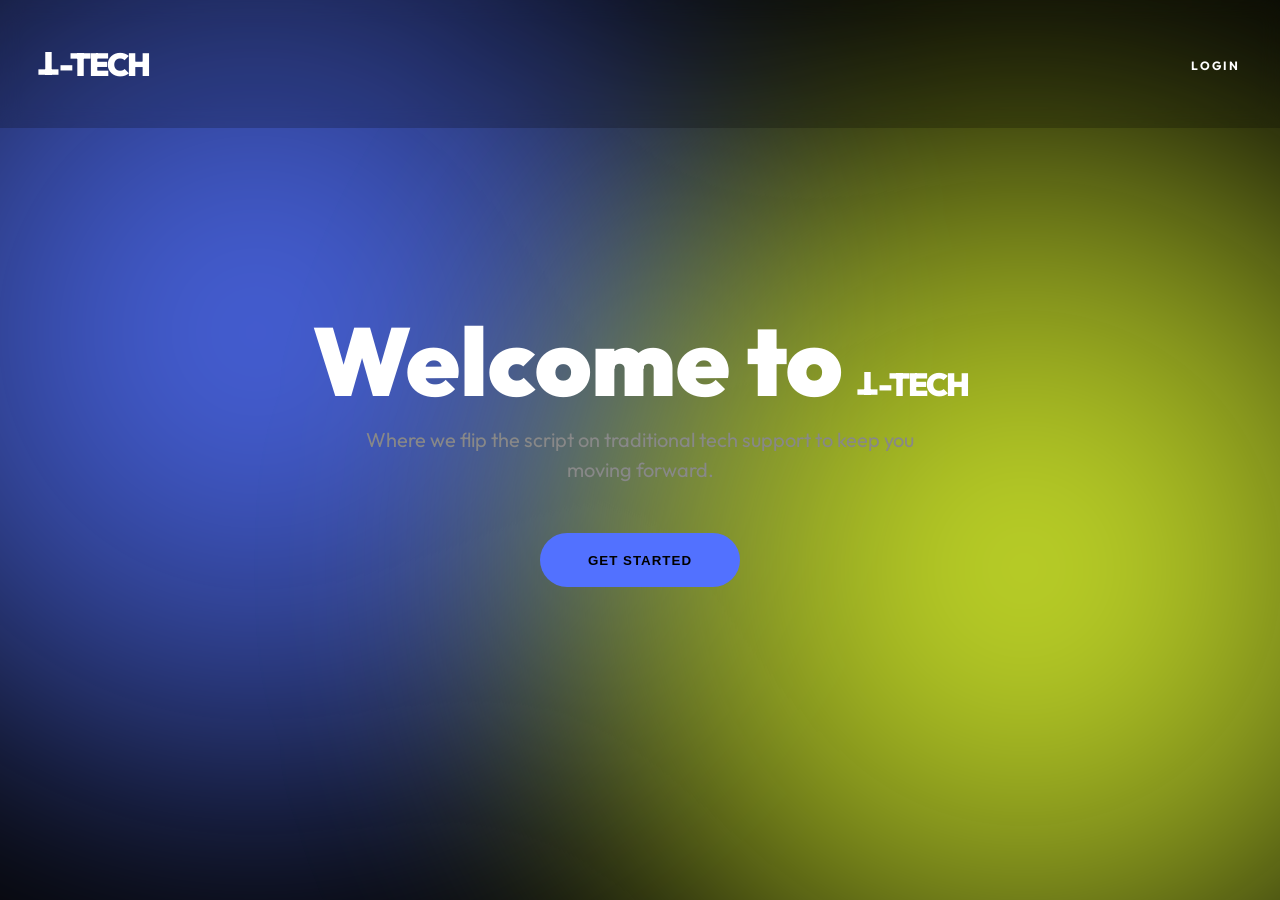
==== index.html @ 70a3a8b5 "Ʇ-Tech | Pure Stack Master Build: Initial Commit" ====
<!DOCTYPE html>
<html lang="en">

<head>
    <meta charset="UTF-8">
    <meta name="viewport" content="width=device-width, initial-scale=1.0">
    <title>Ʇ-Tech | Master Build</title>
    <link rel="stylesheet" href="style.css">
    <link rel="preconnect" href="https://fonts.googleapis.com">
    <link rel="preconnect" href="https://fonts.gstatic.com" crossorigin>
    <link href="https://fonts.googleapis.com/css2?family=Outfit:wght@300;400;700;900&display=swap" rel="stylesheet">
</head>

<body>
    <div class="bg-blobs">
        <div class="blob blob-1"></div>
        <div class="blob blob-2"></div>
    </div>

    <nav>
        <a href="/" class="logo"><span class="flip">T</span>-Tech</a>
        <div class="nav-links">
            <a href="#" id="nav-login">Login</a>
            <a href="#" id="nav-dashboard" class="hidden">Services</a>
            <a href="/admin.html" id="nav-admin" class="hidden">Admin</a>
            <a href="#" id="nav-logout" class="hidden">Logout</a>
        </div>
    </nav>

    <!-- Section 1: Landing -->
    <section id="page-landing" class="hero">
        <h1>Welcome to <span class="logo"><span class="flip">T</span>-Tech</span></h1>
        <p>Where we flip the script on traditional tech support to keep you moving forward.</p>
        <button id="get-started-btn" class="btn-primary">Get Started</button>
    </section>

    <!-- Section 2: Auth -->
    <section id="page-auth" class="hidden">
        <div class="glass-card">
            <h2 id="auth-title" class="text-3xl font-black mb-4 uppercase text-center">Return to Eco</h2>
            <p id="auth-subtitle"
                class="text-xs text-gray-500 mb-8 border-b border-white/10 pb-4 text-center uppercase tracking-widest font-black">
                Sign in to your ecosystem</p>

            <form id="auth-form-el" class="space-y-6">
                <div class="input-group">
                    <label>Specialist Email</label>
                    <input type="email" id="auth-email" class="form-control" placeholder="your@email.com" required>
                </div>
                <div class="input-group">
                    <label>Security Secret</label>
                    <input type="password" id="auth-password" class="form-control" placeholder="••••••••" required>
                </div>
                <button type="submit" id="auth-submit-btn" class="btn-primary" style="width: 100%">Sign In</button>
            </form>

            <div class="mt-8 text-center">
                <a href="#" id="auth-toggle-btn"
                    class="text-xs text-gray-400 hover:text-accent transition uppercase tracking-widest font-black">Actually,
                    I need to Sign Up</a>
            </div>
        </div>
    </section>

    <!-- Section 3: Services Hub -->
    <section id="page-dashboard" class="hidden">
        <div class="text-center mb-16">
            <h2 class="text-5xl font-black uppercase mb-2">Service Hub</h2>
            <p id="user-display" class="text-accent uppercase font-black text-xs tracking-widest">Client Status:
                Verified</p>
        </div>

        <div class="service-grid">
            <div class="service-card" data-service="Hardware">
                <h3 class="text-xl font-bold mb-2">Hardware</h3>
                <p class="text-sm text-gray-400">Repairs, upgrades, and custom builds.</p>
            </div>
            <div class="service-card" data-service="Software">
                <h3 class="text-xl font-bold mb-2">Software</h3>
                <p class="text-sm text-gray-400">Installation, troubleshooting, and OS.</p>
            </div>
            <div class="service-card" data-service="Web Development">
                <h3 class="text-xl font-bold mb-2">Web Development</h3>
                <p class="text-sm text-gray-400">E-commerce, portfolios, and tech UI.</p>
            </div>
            <div class="service-card" data-service="CV Development">
                <h3 class="text-xl font-bold mb-2">CV Specialist</h3>
                <p class="text-sm text-gray-400">Professional writing and digital refinement.</p>
            </div>
        </div>

        <div id="issue-desc-container">
            <div class="input-group">
                <label>Issue Description or Requested Advancements</label>
                <textarea id="issue-desc" class="form-control"
                    placeholder="Describe what you need flipped in the ecosystem..."></textarea>
            </div>
            <button id="submit-request-btn" class="btn-primary">Submit to The Vault</button>
        </div>
    </section>

    <script src="script.js"></script>
</body>

</html>
---- style.css ----
:root {
    --primary: #5271FF;
    --accent: #E1FB2E;
    --glass: rgba(255, 255, 255, 0.08);
    --glass-border: rgba(255, 255, 255, 0.1);
    --bg-dark: #050505;
    --text-main: #ffffff;
    --text-muted: #888888;
}

* {
    margin: 0;
    padding: 0;
    box-sizing: border-box;
}

body {
    font-family: 'Outfit', -apple-system, BlinkMacSystemFont, sans-serif;
    background-color: var(--bg-dark);
    color: var(--text-main);
    overflow-x: hidden;
    line-height: 1.5;
}

/* Rule 5: Together/Apart CSS Keyframe Animation */
@keyframes spread-together {
    0% {
        transform: translate(-15%, -15%) scale(1);
        opacity: 0.3;
    }

    50% {
        transform: translate(25%, 25%) scale(1.2);
        opacity: 0.6;
    }

    100% {
        transform: translate(-15%, -15%) scale(1);
        opacity: 0.3;
    }
}

.bg-blobs {
    position: fixed;
    top: 0;
    left: 0;
    width: 100vw;
    height: 100vh;
    z-index: -1;
    overflow: hidden;
    pointer-events: none;
}

.blob {
    position: absolute;
    width: 80vw;
    height: 80vw;
    border-radius: 50%;
    filter: blur(120px);
    animation: spread-together 20s infinite ease-in-out;
}

.blob-1 {
    background: radial-gradient(circle, var(--primary), transparent);
    top: -20vh;
    left: -20vw;
}

.blob-2 {
    background: radial-gradient(circle, var(--accent), transparent);
    bottom: -20vh;
    right: -20vw;
    animation-delay: -7s;
}

/* Rule 5: Ʇ-Tech Logo Specs */
.logo {
    font-size: 2rem;
    font-weight: 900;
    letter-spacing: -2px;
    text-transform: uppercase;
    color: #fff;
    text-decoration: none;
}

.logo .flip {
    transform: rotate(180deg);
    display: inline-block;
}

/* Nav */
nav {
    padding: 2.5rem;
    display: flex;
    justify-content: space-between;
    align-items: center;
    position: fixed;
    top: 0;
    width: 100%;
    z-index: 100;
    backdrop-filter: blur(10px);
    background: rgba(0, 0, 0, 0.2);
}

.nav-links a {
    color: var(--text-main);
    text-decoration: none;
    font-weight: 700;
    text-transform: uppercase;
    font-size: 0.75rem;
    letter-spacing: 2px;
    margin-left: 2rem;
}

/* Sections */
section {
    min-height: 100vh;
    display: flex;
    flex-direction: column;
    justify-content: center;
    align-items: center;
    padding: 6rem 2rem;
}

.hero h1 {
    font-size: clamp(3rem, 10vw, 6rem);
    font-weight: 900;
    margin-bottom: 1rem;
    line-height: 1;
}

.hero p {
    color: var(--text-muted);
    max-width: 600px;
    text-align: center;
    font-size: 1.25rem;
    margin-bottom: 3rem;
}

/* Glassmorphism Auth/Form Card */
.glass-card {
    background: var(--glass);
    backdrop-filter: blur(30px);
    border: 1px solid var(--glass-border);
    padding: 3rem;
    border-radius: 40px;
    width: 100%;
    max-width: 450px;
}

.input-group {
    margin-bottom: 1.5rem;
}

.input-group label {
    display: block;
    font-size: 0.7rem;
    text-transform: uppercase;
    font-weight: 800;
    color: var(--text-muted);
    margin-left: 1.5rem;
    margin-bottom: 0.5rem;
}

.form-control {
    width: 100%;
    padding: 1.2rem 2rem;
    border-radius: 50px;
    background: rgba(255, 255, 255, 0.03);
    border: 1px solid var(--glass-border);
    color: #fff;
    outline: none;
    transition: border-color 0.3s;
}

.form-control:focus {
    border-color: var(--primary);
}

.btn-primary {
    background: var(--primary);
    color: #000;
    border: none;
    padding: 1.2rem 3rem;
    border-radius: 50px;
    font-weight: 900;
    text-transform: uppercase;
    cursor: pointer;
    letter-spacing: 1px;
    transition: transform 0.2s;
}

.btn-primary:hover {
    transform: scale(1.05);
}

/* Service Grid */
.service-grid {
    display: grid;
    grid-template-columns: repeat(auto-fit, minmax(280px, 1fr));
    gap: 1.5rem;
    width: 100%;
    max-width: 1200px;
}

.service-card {
    background: var(--glass);
    border: 1px solid var(--glass-border);
    padding: 2.5rem;
    border-radius: 30px;
    cursor: pointer;
    transition: all 0.3s;
    text-align: center;
}

.service-card:hover {
    transform: translateY(-5px);
    border-color: var(--primary);
}

.service-card.selected {
    background: rgba(82, 113, 255, 0.1);
    border-color: var(--primary);
}

#issue-desc-container {
    display: none;
    margin-top: 2.5rem;
    width: 100%;
    max-width: 800px;
}

textarea.form-control {
    border-radius: 25px;
    min-height: 150px;
    resize: none;
}

/* Admin Table */
.admin-table {
    width: 100%;
    border-collapse: collapse;
    background: var(--glass);
    border-radius: 20px;
    overflow: hidden;
}

.admin-table th,
.admin-table td {
    padding: 1.5rem;
    text-align: left;
    border-bottom: 1px solid var(--glass-border);
}

.admin-table th {
    color: var(--primary);
    text-transform: uppercase;
    font-size: 0.75rem;
    font-weight: 900;
}

.status-badge {
    padding: 0.4rem 1rem;
    border-radius: 20px;
    font-size: 0.7rem;
    font-weight: 800;
}

.status-pending {
    background: rgba(255, 193, 7, 0.15);
    color: #ffc107;
}

.status-resolved {
    background: rgba(40, 167, 69, 0.15);
    color: #28a745;
}

.hidden {
    display: none !important;
}
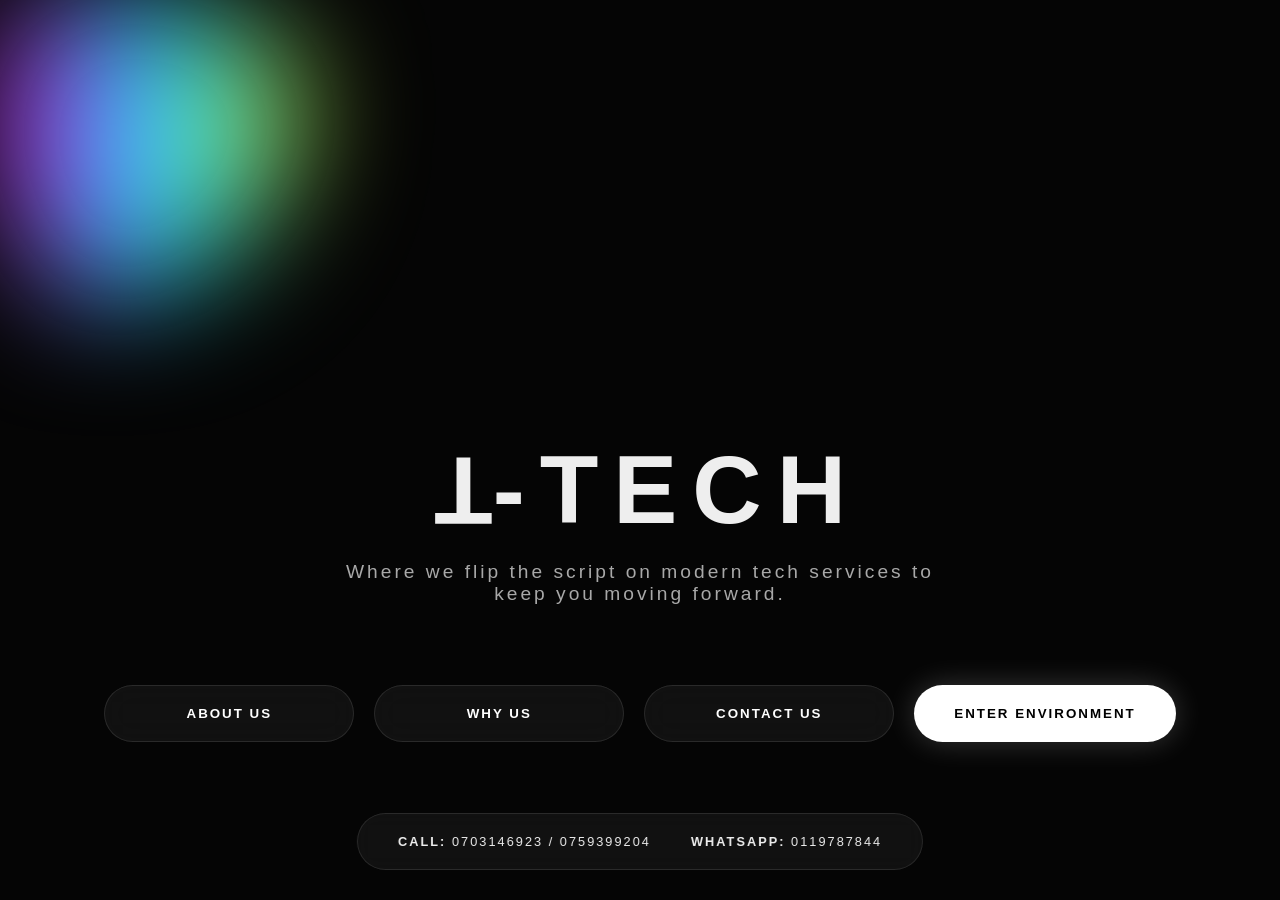
==== commit f7c6c29e: "landin-login-admin-about-" ====
--- a/index.html
+++ b/index.html
@@ -4,100 +4,46 @@
 <head>
     <meta charset="UTF-8">
     <meta name="viewport" content="width=device-width, initial-scale=1.0">
-    <title>Ʇ-Tech | Master Build</title>
+    <title>Ʇ-Tech | Flip the Script</title>
     <link rel="stylesheet" href="style.css">
-    <link rel="preconnect" href="https://fonts.googleapis.com">
-    <link rel="preconnect" href="https://fonts.gstatic.com" crossorigin>
-    <link href="https://fonts.googleapis.com/css2?family=Outfit:wght@300;400;700;900&display=swap" rel="stylesheet">
 </head>
 
 <body>
-    <div class="bg-blobs">
-        <div class="blob blob-1"></div>
-        <div class="blob blob-2"></div>
+    <div id="canvas-container">
+        <div class="prism-graphic"></div>
     </div>
 
-    <nav>
-        <a href="/" class="logo"><span class="flip">T</span>-Tech</a>
-        <div class="nav-links">
-            <a href="#" id="nav-login">Login</a>
-            <a href="#" id="nav-dashboard" class="hidden">Services</a>
-            <a href="/admin.html" id="nav-admin" class="hidden">Admin</a>
-            <a href="#" id="nav-logout" class="hidden">Logout</a>
+    <div class="hero-section">
+        <h1 class="prism-text"><span class="flip">T</span>-TECH</h1>
+        <p class="tagline">Where we flip the script on modern tech services to keep you moving forward.</p>
+    </div>
+
+    <div class="nav-grid">
+        <button class="nav-btn glass" onclick="window.location.href='about.html'">
+            <span>About Us</span>
+        </button>
+
+        <button class="nav-btn glass" onclick="window.location.href='why-us.html'">
+            <span>Why Us</span>
+        </button>
+
+        <button class="nav-btn glass" onclick="window.location.href='contact.html'">
+            <span>Contact Us</span>
+        </button>
+
+        <button class="nav-btn primary" onclick="window.location.href='login.html'">
+            <span>Enter Environment</span>
+        </button>
+    </div>
+
+    <footer class="contact-footer glass">
+        <div class="contact-item">
+            <strong>CALL:</strong> 0703146923 / 0759399204
         </div>
-    </nav>
-
-    <!-- Section 1: Landing -->
-    <section id="page-landing" class="hero">
-        <h1>Welcome to <span class="logo"><span class="flip">T</span>-Tech</span></h1>
-        <p>Where we flip the script on traditional tech support to keep you moving forward.</p>
-        <button id="get-started-btn" class="btn-primary">Get Started</button>
-    </section>
-
-    <!-- Section 2: Auth -->
-    <section id="page-auth" class="hidden">
-        <div class="glass-card">
-            <h2 id="auth-title" class="text-3xl font-black mb-4 uppercase text-center">Return to Eco</h2>
-            <p id="auth-subtitle"
-                class="text-xs text-gray-500 mb-8 border-b border-white/10 pb-4 text-center uppercase tracking-widest font-black">
-                Sign in to your ecosystem</p>
-
-            <form id="auth-form-el" class="space-y-6">
-                <div class="input-group">
-                    <label>Specialist Email</label>
-                    <input type="email" id="auth-email" class="form-control" placeholder="your@email.com" required>
-                </div>
-                <div class="input-group">
-                    <label>Security Secret</label>
-                    <input type="password" id="auth-password" class="form-control" placeholder="••••••••" required>
-                </div>
-                <button type="submit" id="auth-submit-btn" class="btn-primary" style="width: 100%">Sign In</button>
-            </form>
-
-            <div class="mt-8 text-center">
-                <a href="#" id="auth-toggle-btn"
-                    class="text-xs text-gray-400 hover:text-accent transition uppercase tracking-widest font-black">Actually,
-                    I need to Sign Up</a>
-            </div>
+        <div class="contact-item">
+            <strong>WHATSAPP:</strong> 0119787844
         </div>
-    </section>
-
-    <!-- Section 3: Services Hub -->
-    <section id="page-dashboard" class="hidden">
-        <div class="text-center mb-16">
-            <h2 class="text-5xl font-black uppercase mb-2">Service Hub</h2>
-            <p id="user-display" class="text-accent uppercase font-black text-xs tracking-widest">Client Status:
-                Verified</p>
-        </div>
-
-        <div class="service-grid">
-            <div class="service-card" data-service="Hardware">
-                <h3 class="text-xl font-bold mb-2">Hardware</h3>
-                <p class="text-sm text-gray-400">Repairs, upgrades, and custom builds.</p>
-            </div>
-            <div class="service-card" data-service="Software">
-                <h3 class="text-xl font-bold mb-2">Software</h3>
-                <p class="text-sm text-gray-400">Installation, troubleshooting, and OS.</p>
-            </div>
-            <div class="service-card" data-service="Web Development">
-                <h3 class="text-xl font-bold mb-2">Web Development</h3>
-                <p class="text-sm text-gray-400">E-commerce, portfolios, and tech UI.</p>
-            </div>
-            <div class="service-card" data-service="CV Development">
-                <h3 class="text-xl font-bold mb-2">CV Specialist</h3>
-                <p class="text-sm text-gray-400">Professional writing and digital refinement.</p>
-            </div>
-        </div>
-
-        <div id="issue-desc-container">
-            <div class="input-group">
-                <label>Issue Description or Requested Advancements</label>
-                <textarea id="issue-desc" class="form-control"
-                    placeholder="Describe what you need flipped in the ecosystem..."></textarea>
-            </div>
-            <button id="submit-request-btn" class="btn-primary">Submit to The Vault</button>
-        </div>
-    </section>
+    </footer>
 
     <script src="script.js"></script>
 </body>
--- a/style.css
+++ b/style.css
@@ -1,151 +1,114 @@
 :root {
     --primary: #5271FF;
-    --accent: #E1FB2E;
-    --glass: rgba(255, 255, 255, 0.08);
+    --accent: #e8ff47;
+    --neon-purple: #bf5af2;
+    --neon-green: #e8ff47;
+    --glass-bg: rgba(255, 255, 255, 0.05);
     --glass-border: rgba(255, 255, 255, 0.1);
     --bg-dark: #050505;
-    --text-main: #ffffff;
-    --text-muted: #888888;
-}
-
-* {
+    --prism-gradient: linear-gradient(90deg, #ff00ea, #00d2ff, #E1FB2E);
+}
+
+body {
+    background-color: var(--bg-dark);
+    color: #eee;
+    font-family: 'Inter', -apple-system, sans-serif;
     margin: 0;
-    padding: 0;
-    box-sizing: border-box;
-}
-
-body {
-    font-family: 'Outfit', -apple-system, BlinkMacSystemFont, sans-serif;
-    background-color: var(--bg-dark);
-    color: var(--text-main);
     overflow-x: hidden;
-    line-height: 1.5;
-}
-
-/* Rule 5: Together/Apart CSS Keyframe Animation */
-@keyframes spread-together {
+}
+
+/* --- LANDING TOGETHER/APART ANIMATION --- */
+.landing-bg {
+    background: radial-gradient(circle at center, #111, #000);
+    overflow: hidden;
+    position: fixed;
+    width: 100%;
+    height: 100%;
+    z-index: -1;
+}
+
+.particle {
+    position: absolute;
+    width: 4px;
+    height: 4px;
+    background: var(--primary);
+    border-radius: 50%;
+    filter: blur(2px);
+    animation: togetherApart 10s infinite ease-in-out;
+}
+
+@keyframes togetherApart {
+
+    0%,
+    100% {
+        transform: translate(0, 0) scale(1);
+        opacity: 0.3;
+    }
+
+    50% {
+        transform: translate(var(--tx), var(--ty)) scale(2);
+        opacity: 0.8;
+    }
+}
+
+/* --- 50/50 SPLIT VIEW (LOGIN) --- */
+.split-container {
+    display: flex;
+    height: 100vh;
+}
+
+.left-view {
+    flex: 1;
+    background: #050505;
+    display: flex;
+    align-items: center;
+    justify-content: center;
+    position: relative;
+    overflow: hidden;
+}
+
+.prism-graphic {
+    width: 300px;
+    height: 300px;
+    background: var(--prism-gradient);
+    filter: blur(60px);
+    border-radius: 30% 70% 70% 30% / 30% 30% 70% 70%;
+    animation: morph 8s infinite alternate ease-in-out;
+}
+
+@keyframes morph {
     0% {
-        transform: translate(-15%, -15%) scale(1);
-        opacity: 0.3;
-    }
-
-    50% {
-        transform: translate(25%, 25%) scale(1.2);
-        opacity: 0.6;
+        border-radius: 30% 70% 70% 30% / 30% 30% 70% 70%;
     }
 
     100% {
-        transform: translate(-15%, -15%) scale(1);
-        opacity: 0.3;
-    }
-}
-
-.bg-blobs {
-    position: fixed;
-    top: 0;
-    left: 0;
-    width: 100vw;
-    height: 100vh;
-    z-index: -1;
-    overflow: hidden;
-    pointer-events: none;
-}
-
-.blob {
-    position: absolute;
-    width: 80vw;
-    height: 80vw;
-    border-radius: 50%;
-    filter: blur(120px);
-    animation: spread-together 20s infinite ease-in-out;
-}
-
-.blob-1 {
-    background: radial-gradient(circle, var(--primary), transparent);
-    top: -20vh;
-    left: -20vw;
-}
-
-.blob-2 {
-    background: radial-gradient(circle, var(--accent), transparent);
-    bottom: -20vh;
-    right: -20vw;
-    animation-delay: -7s;
-}
-
-/* Rule 5: Ʇ-Tech Logo Specs */
-.logo {
-    font-size: 2rem;
-    font-weight: 900;
-    letter-spacing: -2px;
-    text-transform: uppercase;
-    color: #fff;
-    text-decoration: none;
-}
-
-.logo .flip {
-    transform: rotate(180deg);
-    display: inline-block;
-}
-
-/* Nav */
-nav {
-    padding: 2.5rem;
-    display: flex;
-    justify-content: space-between;
-    align-items: center;
-    position: fixed;
-    top: 0;
-    width: 100%;
-    z-index: 100;
-    backdrop-filter: blur(10px);
-    background: rgba(0, 0, 0, 0.2);
-}
-
-.nav-links a {
-    color: var(--text-main);
-    text-decoration: none;
-    font-weight: 700;
-    text-transform: uppercase;
-    font-size: 0.75rem;
-    letter-spacing: 2px;
-    margin-left: 2rem;
-}
-
-/* Sections */
-section {
-    min-height: 100vh;
+        border-radius: 60% 40% 30% 70% / 60% 30% 70% 40%;
+    }
+}
+
+.right-view {
+    flex: 1;
+    background: #000;
     display: flex;
     flex-direction: column;
     justify-content: center;
-    align-items: center;
-    padding: 6rem 2rem;
-}
-
-.hero h1 {
-    font-size: clamp(3rem, 10vw, 6rem);
+    padding: 10%;
+}
+
+.enter-heading {
+    font-size: 5rem;
     font-weight: 900;
-    margin-bottom: 1rem;
-    line-height: 1;
-}
-
-.hero p {
-    color: var(--text-muted);
-    max-width: 600px;
-    text-align: center;
-    font-size: 1.25rem;
-    margin-bottom: 3rem;
-}
-
-/* Glassmorphism Auth/Form Card */
+    letter-spacing: -4px;
+    margin-bottom: 2rem;
+    line-height: 0.9;
+}
+
 .glass-card {
     background: var(--glass);
-    backdrop-filter: blur(30px);
+    backdrop-filter: blur(20px);
     border: 1px solid var(--glass-border);
     padding: 3rem;
-    border-radius: 40px;
-    width: 100%;
-    max-width: 450px;
+    border-radius: 20px;
 }
 
 .input-group {
@@ -154,128 +117,246 @@
 
 .input-group label {
     display: block;
-    font-size: 0.7rem;
+    font-size: 0.8rem;
     text-transform: uppercase;
-    font-weight: 800;
-    color: var(--text-muted);
-    margin-left: 1.5rem;
+    letter-spacing: 2px;
     margin-bottom: 0.5rem;
-}
-
-.form-control {
+    opacity: 0.5;
+}
+
+.input-group input {
     width: 100%;
-    padding: 1.2rem 2rem;
-    border-radius: 50px;
+    min-width: 320px;
     background: rgba(255, 255, 255, 0.03);
     border: 1px solid var(--glass-border);
+    padding: 1rem;
+    border-radius: 8px;
     color: #fff;
-    outline: none;
-    transition: border-color 0.3s;
-}
-
-.form-control:focus {
-    border-color: var(--primary);
+    font-size: 1rem;
+}
+
+/* --- DASHBOARD & SERVICE BAY --- */
+.container {
+    max-width: 1200px;
+    margin: 0 auto;
+    padding: 100px 20px;
+}
+
+.service-grid {
+    display: grid;
+    grid-template-columns: repeat(auto-fit, minmax(250px, 1fr));
+    gap: 1.5rem;
+    margin-top: 3rem;
+}
+
+.service-card {
+    padding: 2.5rem;
+    background: var(--glass);
+    backdrop-filter: blur(10px);
+    border-radius: 15px;
+    border: 1px solid var(--glass-border);
+    transition: 0.4s;
+    cursor: pointer;
+    text-align: left;
+}
+
+.service-card:hover {
+    border-color: var(--accent);
+    transform: translateY(-5px);
+}
+
+.service-card h3 {
+    font-size: 1.5rem;
+    margin-bottom: 0.5rem;
+}
+
+.slide-panel {
+    position: fixed;
+    right: -100%;
+    top: 0;
+    width: 400px;
+    height: 100%;
+    background: #0a0a0a;
+    border-left: 1px solid var(--glass-border);
+    padding: 3rem;
+    z-index: 1000;
+    transition: 0.5s cubic-bezier(0.4, 0, 0.2, 1);
+}
+
+.slide-panel.active {
+    right: 0;
+}
+
+/* --- UTILS --- */
+.flip {
+    display: inline-block;
+    transform: rotate(180deg);
 }
 
 .btn-primary {
-    background: var(--primary);
+    background: #fff;
     color: #000;
     border: none;
-    padding: 1.2rem 3rem;
-    border-radius: 50px;
+    padding: 1rem 2rem;
+    border-radius: 12px;
     font-weight: 900;
     text-transform: uppercase;
     cursor: pointer;
-    letter-spacing: 1px;
-    transition: transform 0.2s;
+    transition: 0.3s;
 }
 
 .btn-primary:hover {
-    transform: scale(1.05);
-}
-
-/* Service Grid */
-.service-grid {
-    display: grid;
-    grid-template-columns: repeat(auto-fit, minmax(280px, 1fr));
-    gap: 1.5rem;
-    width: 100%;
-    max-width: 1200px;
-}
-
-.service-card {
-    background: var(--glass);
-    border: 1px solid var(--glass-border);
-    padding: 2.5rem;
+    background: var(--accent);
+}
+
+@media (max-width: 768px) {
+    .split-container {
+        flex-direction: column;
+    }
+
+    .enter-heading {
+        font-size: 3rem;
+    }
+
+    .input-group input {
+        min-width: 100%;
+    }
+}
+/* --- Cyber Minimalist Layout --- */
+.hero-section {
+    text-align: center;
+    margin-top: 15vh;
+}
+
+.hero-section h1 {
+    font-size: 6rem;
+    font-weight: 900;
+    letter-spacing: 15px;
+    margin-bottom: 1rem;
+}
+
+.tagline {
+    font-size: 1.2rem;
+    opacity: 0.7;
+    letter-spacing: 3px;
+    max-width: 600px;
+    margin: 0 auto;
+}
+
+.nav-grid {
+    display: flex;
+    gap: 20px;
+    justify-content: center;
+    margin-top: 60px;
+    flex-wrap: wrap;
+    padding: 20px;
+}
+
+.nav-btn {
+    min-width: 250px;
+    padding: 20px 40px;
+    border-radius: 50px;
+    font-family: 'Inter', sans-serif;
+    font-weight: 700;
+    text-transform: uppercase;
+    letter-spacing: 2px;
+    cursor: pointer;
+    transition: 0.4s cubic-bezier(0.175, 0.885, 0.32, 1.275);
+    display: flex;
+    align-items: center;
+    justify-content: center;
+}
+
+.nav-btn.glass {
+    background: var(--glass-bg);
+    border: 1px solid var(--glass-border);
+    color: #fff;
+    backdrop-filter: blur(15px);
+}
+
+.nav-btn.primary {
+    background: #fff;
+    border: none;
+    color: #000;
+    box-shadow: 0 0 30px rgba(255, 255, 255, 0.2);
+}
+
+.nav-btn:hover {
+    transform: scale(1.05) translateY(-5px);
+    background: rgba(255, 255, 255, 0.15);
+    border-color: var(--accent);
+}
+
+.nav-btn.primary:hover {
+    background: var(--accent);
+    box-shadow: 0 0 40px rgba(232, 255, 71, 0.4);
+}
+
+/* --- Content Pages --- */
+.content-container {
+    max-width: 900px;
+    margin: 10vh auto;
+    padding: 2rem;
+}
+
+.glass-card {
+    background: var(--glass-bg);
+    backdrop-filter: blur(25px);
+    border: 2px solid var(--glass-border);
     border-radius: 30px;
-    cursor: pointer;
-    transition: all 0.3s;
-    text-align: center;
-}
-
-.service-card:hover {
-    transform: translateY(-5px);
-    border-color: var(--primary);
-}
-
-.service-card.selected {
-    background: rgba(82, 113, 255, 0.1);
-    border-color: var(--primary);
-}
-
-#issue-desc-container {
-    display: none;
-    margin-top: 2.5rem;
-    width: 100%;
-    max-width: 800px;
-}
-
-textarea.form-control {
-    border-radius: 25px;
-    min-height: 150px;
-    resize: none;
-}
-
-/* Admin Table */
-.admin-table {
-    width: 100%;
-    border-collapse: collapse;
-    background: var(--glass);
-    border-radius: 20px;
+    padding: 4rem;
+    position: relative;
     overflow: hidden;
 }
 
-.admin-table th,
-.admin-table td {
-    padding: 1.5rem;
-    text-align: left;
-    border-bottom: 1px solid var(--glass-border);
-}
-
-.admin-table th {
-    color: var(--primary);
-    text-transform: uppercase;
-    font-size: 0.75rem;
+.purple-glow { border-color: var(--neon-purple); box-shadow: 0 0 30px rgba(191, 90, 242, 0.2); }
+.green-glow { border-color: var(--neon-green); box-shadow: 0 0 30px rgba(232, 255, 71, 0.2); }
+
+.content-header {
+    font-size: 2.5rem;
     font-weight: 900;
-}
-
-.status-badge {
-    padding: 0.4rem 1rem;
-    border-radius: 20px;
-    font-size: 0.7rem;
-    font-weight: 800;
-}
-
-.status-pending {
-    background: rgba(255, 193, 7, 0.15);
-    color: #ffc107;
-}
-
-.status-resolved {
-    background: rgba(40, 167, 69, 0.15);
-    color: #28a745;
-}
-
-.hidden {
-    display: none !important;
-}+    margin-bottom: 2rem;
+    line-height: 1.1;
+}
+
+.core-text {
+    font-size: 1.2rem;
+    line-height: 1.8;
+    opacity: 0.8;
+    margin-bottom: 2rem;
+}
+
+.origin-story {
+    margin-top: 3rem;
+    padding-top: 3rem;
+    border-top: 1px solid var(--glass-border);
+    font-style: italic;
+    opacity: 0.6;
+}
+
+/* --- Footer --- */
+.contact-footer {
+    position: fixed;
+    bottom: 30px;
+    left: 50%;
+    transform: translateX(-50%);
+    display: flex;
+    gap: 40px;
+    padding: 20px 40px;
+    border-radius: 100px;
+    font-size: 0.8rem;
+    letter-spacing: 2px;
+    background: var(--glass-bg);
+    backdrop-filter: blur(10px);
+    border: 1px solid var(--glass-border);
+    width: fit-content;
+    white-space: nowrap;
+    z-index: 100;
+    visibility: visible;
+}
+
+@media (max-width: 768px) {
+    .nav-grid { flex-direction: column; align-items: center; }
+    .nav-btn { width: 100%; min-width: 0; }
+    .contact-footer { position: relative; bottom: 0; left: 0; transform: none; flex-direction: column; border-radius: 20px; gap: 10px; text-align: center; margin: 40px auto; }
+}
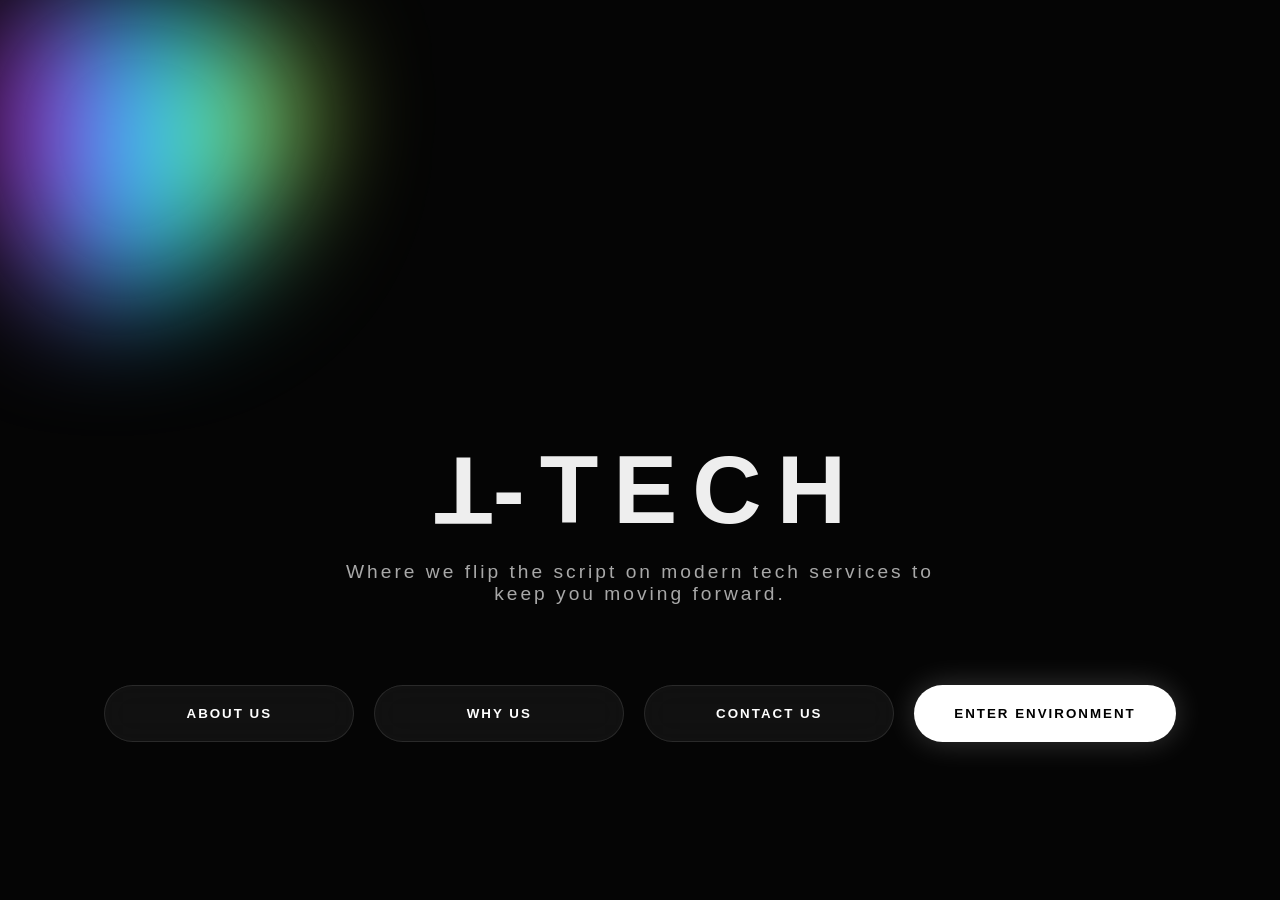
==== commit debd1110: "Remove landing footer" ====
--- a/index.html
+++ b/index.html
@@ -36,16 +36,3 @@
         </button>
     </div>
 
-    <footer class="contact-footer glass">
-        <div class="contact-item">
-            <strong>CALL:</strong> 0703146923 / 0759399204
-        </div>
-        <div class="contact-item">
-            <strong>WHATSAPP:</strong> 0119787844
-        </div>
-    </footer>
-
-    <script src="script.js"></script>
-</body>
-
-</html>
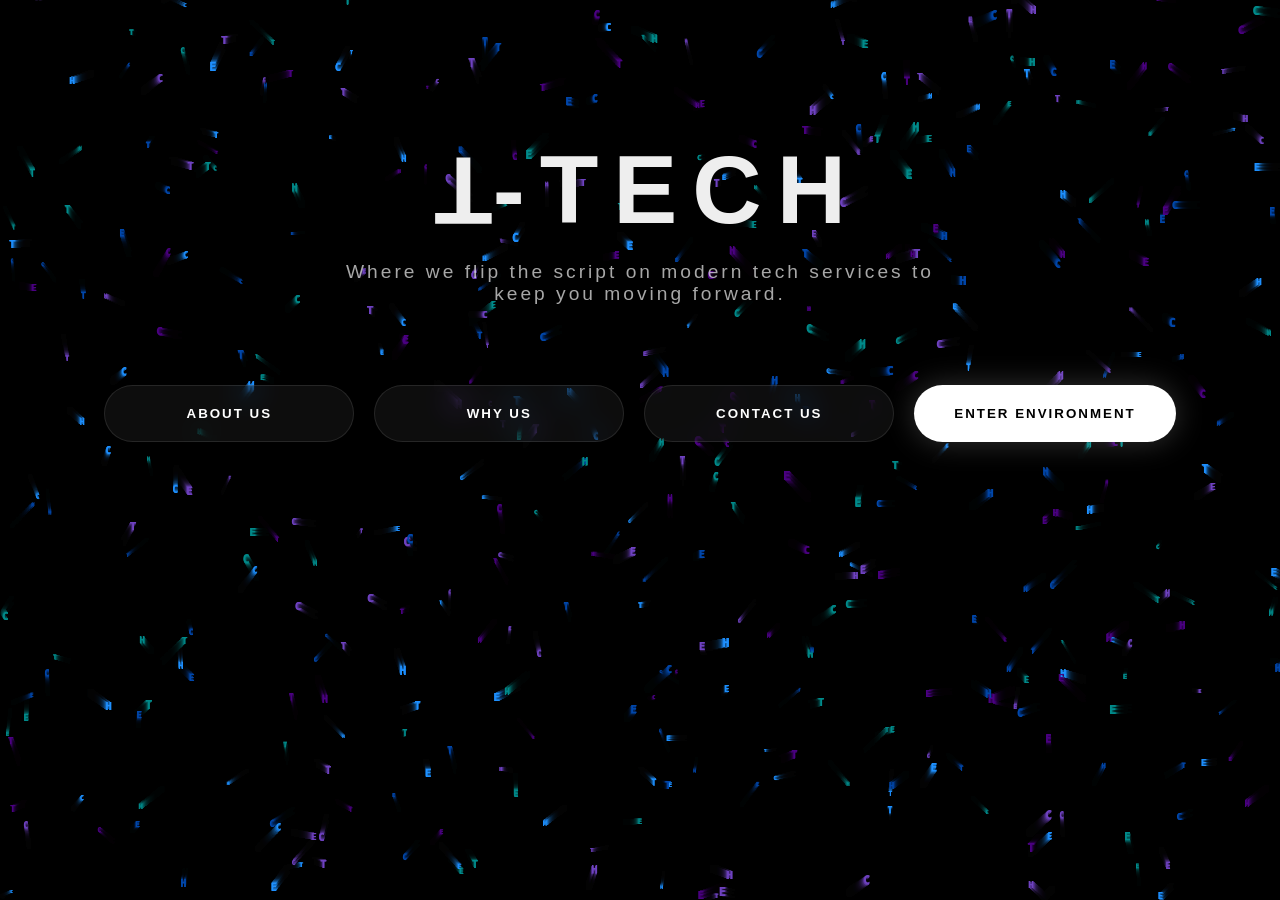
==== commit 27468c5d: "Implement global TECH particle background" ====
--- a/index.html
+++ b/index.html
@@ -9,9 +9,7 @@
 </head>
 
 <body>
-    <div id="canvas-container">
-        <div class="prism-graphic"></div>
-    </div>
+    <canvas id="canvas1"></canvas>
 
     <div class="hero-section">
         <h1 class="prism-text"><span class="flip">T</span>-TECH</h1>
@@ -36,3 +34,7 @@
         </button>
     </div>
 
+    <script src="script.js"></script>
+</body>
+
+</html>
--- a/style.css
+++ b/style.css
@@ -9,6 +9,12 @@
     --prism-gradient: linear-gradient(90deg, #ff00ea, #00d2ff, #E1FB2E);
 }
 
+*,
+*::before,
+*::after {
+    box-sizing: border-box;
+}
+
 body {
     background-color: var(--bg-dark);
     color: #eee;
@@ -17,38 +23,14 @@
     overflow-x: hidden;
 }
 
-/* --- LANDING TOGETHER/APART ANIMATION --- */
-.landing-bg {
-    background: radial-gradient(circle at center, #111, #000);
-    overflow: hidden;
+#canvas1 {
     position: fixed;
+    top: 0;
+    left: 0;
     width: 100%;
     height: 100%;
-    z-index: -1;
-}
-
-.particle {
-    position: absolute;
-    width: 4px;
-    height: 4px;
-    background: var(--primary);
-    border-radius: 50%;
-    filter: blur(2px);
-    animation: togetherApart 10s infinite ease-in-out;
-}
-
-@keyframes togetherApart {
-
-    0%,
-    100% {
-        transform: translate(0, 0) scale(1);
-        opacity: 0.3;
-    }
-
-    50% {
-        transform: translate(var(--tx), var(--ty)) scale(2);
-        opacity: 0.8;
-    }
+    z-index: -2;
+    background: #020205;
 }
 
 /* --- 50/50 SPLIT VIEW (LOGIN) --- */
@@ -221,7 +203,46 @@
     .input-group input {
         min-width: 100%;
     }
-}
+
+    /* Dashboard Mobile Refinement */
+    .container {
+        padding: 80px 15px;
+    }
+
+    .page-header {
+        padding-left: 1rem;
+        margin-bottom: 2rem;
+    }
+
+    .page-header h1 {
+        font-size: 2.5rem !important;
+    }
+
+    .service-grid {
+        grid-template-columns: 1fr;
+        gap: 1rem;
+    }
+
+    .service-card {
+        padding: 1.5rem;
+    }
+
+    .slide-panel {
+        width: 100%;
+        right: -100%;
+        padding: 2rem;
+    }
+
+    nav {
+        padding: 1rem 5% !important;
+    }
+
+    .nav-btn {
+        min-width: 100%;
+        padding: 15px 30px;
+    }
+}
+
 /* --- Cyber Minimalist Layout --- */
 .hero-section {
     text-align: center;
@@ -309,8 +330,15 @@
     overflow: hidden;
 }
 
-.purple-glow { border-color: var(--neon-purple); box-shadow: 0 0 30px rgba(191, 90, 242, 0.2); }
-.green-glow { border-color: var(--neon-green); box-shadow: 0 0 30px rgba(232, 255, 71, 0.2); }
+.purple-glow {
+    border-color: var(--neon-purple);
+    box-shadow: 0 0 30px rgba(191, 90, 242, 0.2);
+}
+
+.green-glow {
+    border-color: var(--neon-green);
+    box-shadow: 0 0 30px rgba(232, 255, 71, 0.2);
+}
 
 .content-header {
     font-size: 2.5rem;
@@ -356,7 +384,25 @@
 }
 
 @media (max-width: 768px) {
-    .nav-grid { flex-direction: column; align-items: center; }
-    .nav-btn { width: 100%; min-width: 0; }
-    .contact-footer { position: relative; bottom: 0; left: 0; transform: none; flex-direction: column; border-radius: 20px; gap: 10px; text-align: center; margin: 40px auto; }
-}
+    .nav-grid {
+        flex-direction: column;
+        align-items: center;
+    }
+
+    .nav-btn {
+        width: 100%;
+        min-width: 0;
+    }
+
+    .contact-footer {
+        position: relative;
+        bottom: 0;
+        left: 0;
+        transform: none;
+        flex-direction: column;
+        border-radius: 20px;
+        gap: 10px;
+        text-align: center;
+        margin: 40px auto;
+    }
+}
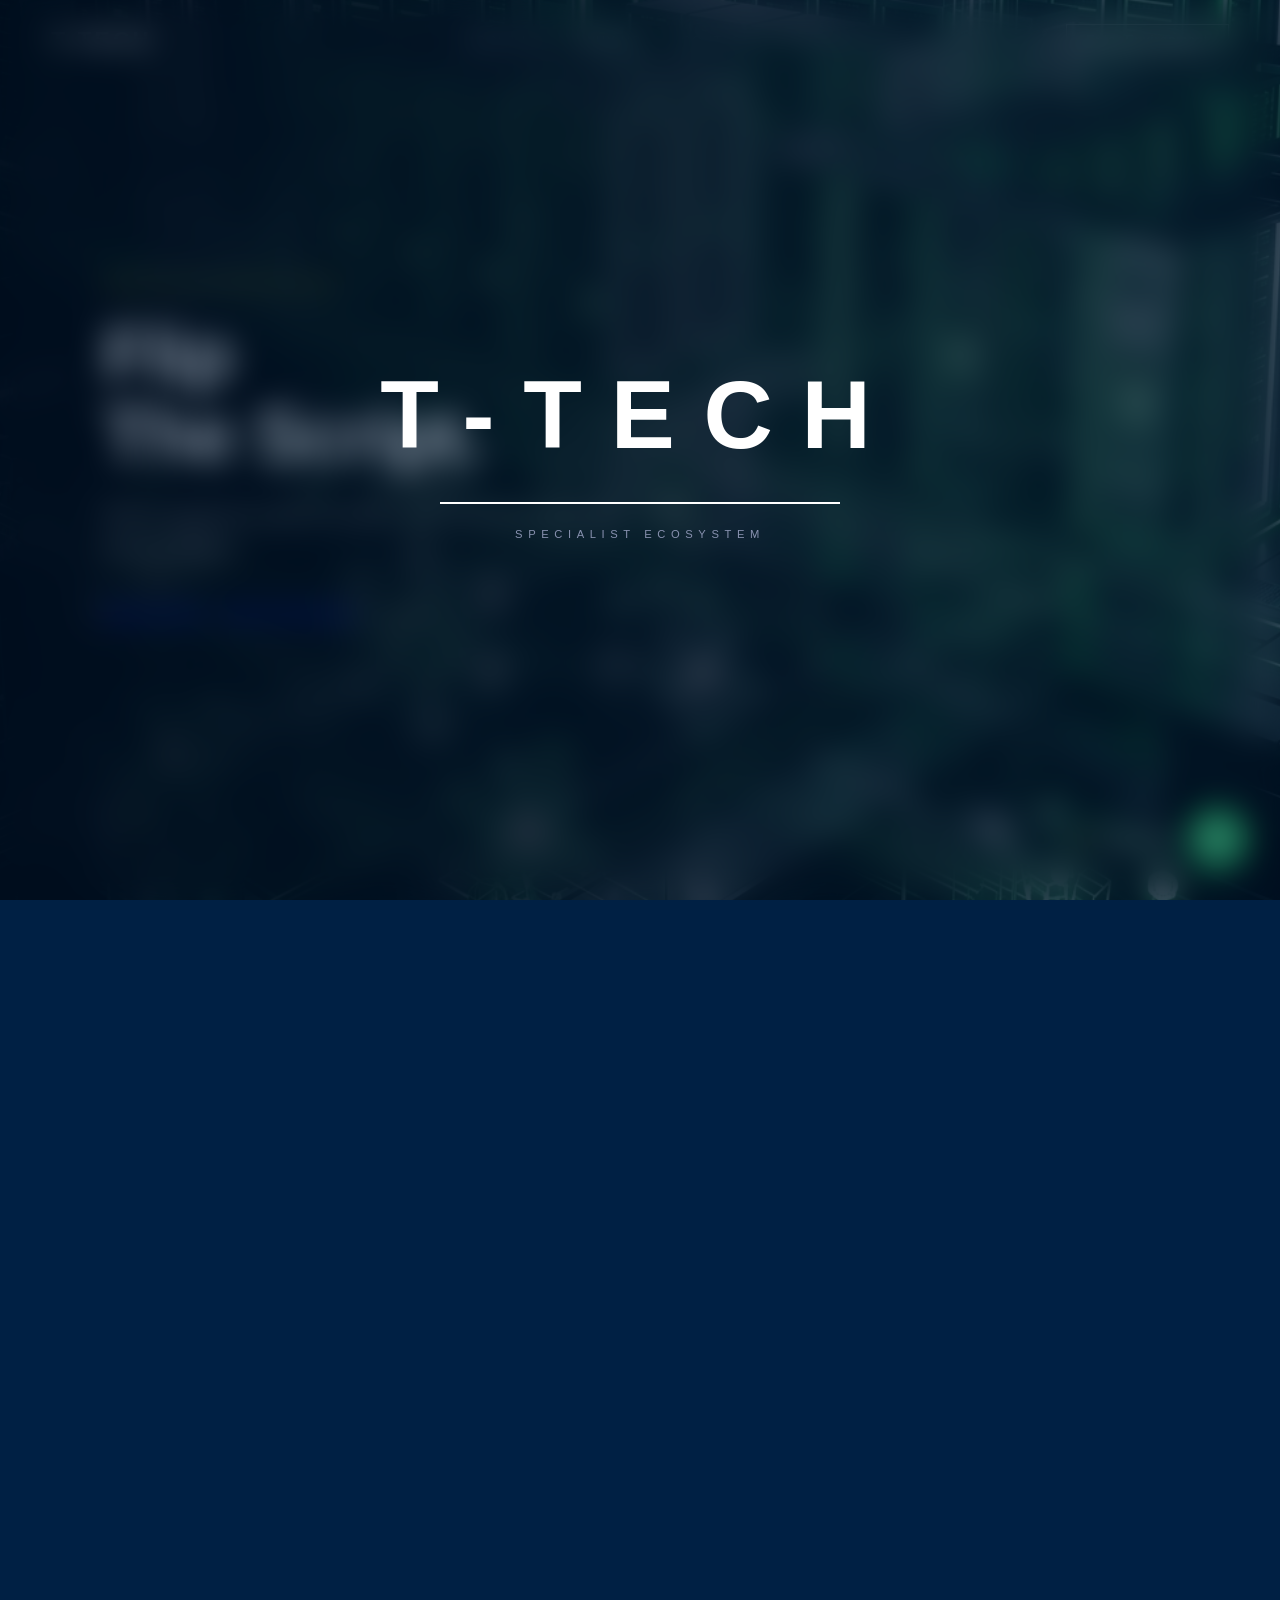
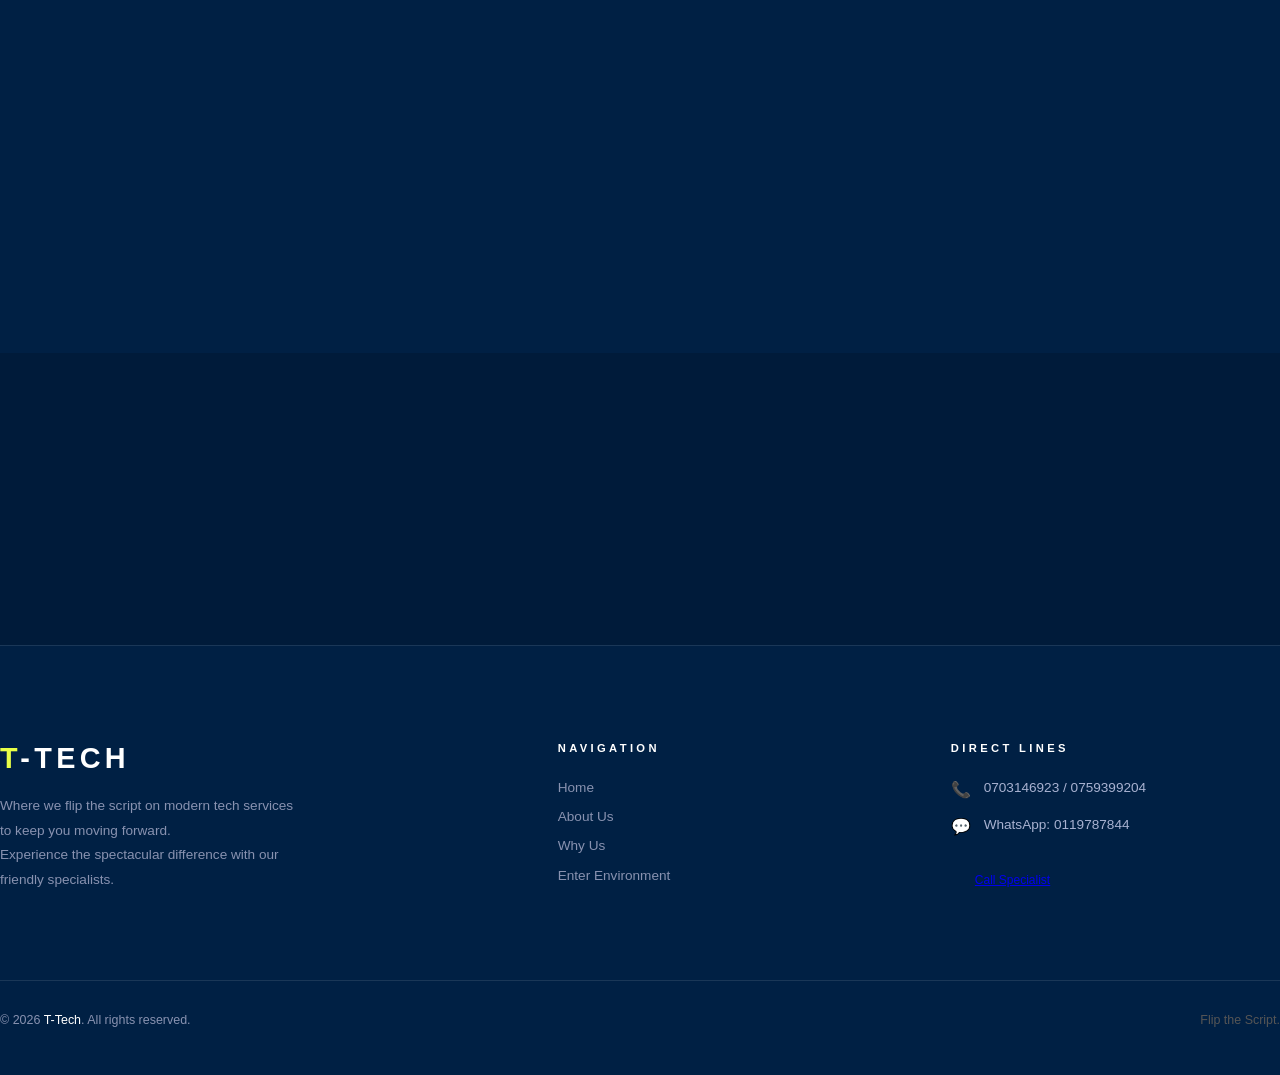
==== commit 68e54d5a: "Migrate UI to T-Tech" ====
--- a/index.html
+++ b/index.html
@@ -2,39 +2,224 @@
 <html lang="en">
 
 <head>
-    <meta charset="UTF-8">
-    <meta name="viewport" content="width=device-width, initial-scale=1.0">
-    <title>Ʇ-Tech | Flip the Script</title>
-    <link rel="stylesheet" href="style.css">
+  <meta charset="UTF-8">
+  <meta name="viewport" content="width=device-width, initial-scale=1.0">
+  <title>T-Tech | Specialist Ecosystem</title>
+  <meta name="description"
+    content="T-Tech — Where we flip the script on modern tech services to keep you moving forward.">
+  <meta property="og:title" content="T-Tech | Flip the Script">
+  <meta property="og:description" content="Specialist Ecosystem.">
+  <!-- Security Headers -->
+  <meta http-equiv="X-Content-Type-Options" content="nosniff">
+  <meta http-equiv="X-Frame-Options" content="SAMEORIGIN">
+  <meta http-equiv="Content-Security-Policy"
+    content="default-src 'self' https://fonts.googleapis.com https://fonts.gstatic.com https://cdn.jsdelivr.net https://api.emailjs.com; img-src 'self' data:; style-src 'self' 'unsafe-inline' https://fonts.googleapis.com; script-src 'self' 'unsafe-inline' https://cdn.jsdelivr.net;">
+  <!-- Fonts -->
+  <link rel="preconnect" href="https://fonts.googleapis.com">
+  <link rel="preconnect" href="https://fonts.gstatic.com" crossorigin>
+  <link
+    href="https://fonts.googleapis.com/css2?family=Montserrat:wght@300;400;500;600;700;800;900&family=Inter:wght@300;400;500;600&display=swap"
+    rel="stylesheet">
+  <link rel="stylesheet" href="style.css">
+  <script src="https://cdn.tailwindcss.com"></script>
+  <link rel="stylesheet" href="animation.css">
 </head>
 
 <body>
-    <canvas id="canvas1"></canvas>
-
-    <div class="hero-section">
-        <h1 class="prism-text"><span class="flip">T</span>-TECH</h1>
-        <p class="tagline">Where we flip the script on modern tech services to keep you moving forward.</p>
-    </div>
-
-    <div class="nav-grid">
-        <button class="nav-btn glass" onclick="window.location.href='about.html'">
-            <span>About Us</span>
-        </button>
-
-        <button class="nav-btn glass" onclick="window.location.href='why-us.html'">
-            <span>Why Us</span>
-        </button>
-
-        <button class="nav-btn glass" onclick="window.location.href='contact.html'">
-            <span>Contact Us</span>
-        </button>
-
-        <button class="nav-btn primary" onclick="window.location.href='login.html'">
-            <span>Enter Environment</span>
-        </button>
-    </div>
-
-    <script src="script.js"></script>
+
+  <!-- ── LOADER ── -->
+
+  <div id="loader">
+    <div class="loader-logo"><span class="logo-e">T</span>-TECH</div>
+    <div class="loader-bar-track">
+      <div class="loader-bar" id="loaderBar"></div>
+    </div>
+    <div class="loader-tagline">Specialist Ecosystem</div>
+  </div>
+
+  <!-- ── NAVBAR ── -->
+  <nav id="navbar">
+    <a href="#hero" class="nav-logo"><span class="logo-e">T</span>-TECH</a>
+    <div class="nav-links">
+      <a href="#about" class="nav-link">About Us</a>
+      <a href="#why-us" class="nav-link">Why Us</a>
+      <a href="#contact" class="nav-link">Contact</a>
+    </div>
+    <div class="nav-right">
+      <a href="login.html" class="nav-cta border-[#e8ff47] text-[#e8ff47] hover:bg-[#e8ff47] hover:text-black transition-colors">Enter Environment</a>
+      <button class="nav-menu-btn" id="menuBtn" aria-label="Menu">
+        <span></span><span></span><span></span>
+      </button>
+    </div>
+  </nav>
+
+  <!-- ── MOBILE MENU ── -->
+  <div class="mobile-menu" id="mobileMenu">
+    <a href="#about" class="mobile-link">About Us</a>
+    <a href="#why-us" class="mobile-link">Why Us</a>
+    <a href="#contact" class="mobile-link">Contact</a>
+    <a href="login.html" class="mobile-link highlight text-[#e8ff47]">Enter Environment</a>
+  </div>
+
+  <!-- ── TOAST NOTIFICATION ── -->
+  <div class="toast" id="toast"></div>
+
+  <!-- ── HERO ── -->
+  <section id="hero">
+    <div class="hero-bg">
+      <img src="assets/tech_hero.png" alt="T-Tech — Specialist Ecosystem" class="hero-img" id="heroImg">
+      <div class="hero-overlay" style="background: linear-gradient(to right, rgba(0, 0, 0, 0.95) 0%, rgba(0, 0, 0, 0.7) 50%, rgba(0, 0, 0, 0.4) 100%);"></div>
+    </div>
+    <div class="hero-content">
+      <div class="hero-eyebrow" style="color: #e8ff47;">SPECIALIST ECOSYSTEM</div>
+      <h1 class="hero-headline">Flip<br>The Script.</h1>
+      <p class="hero-sub">Where we flip the script on modern tech services to keep you moving forward.</p>
+      <div class="hero-actions">
+        <a href="#about" class="inline-flex items-center justify-center bg-[#e8ff47] text-black px-8 py-4 font-bold rounded-sm hover:bg-[#d4ed35] transition-colors">Discover More</a>
+        <a href="login.html" class="inline-flex items-center justify-center border-2 border-white text-white px-8 py-4 font-bold rounded-sm hover:bg-white hover:text-black transition-colors">Enter Environment</a>
+      </div>
+    </div>
+    <div class="hero-scroll">
+      <span>Scroll</span>
+      <div class="scroll-line" style="background: linear-gradient(to bottom, #e8ff47, transparent);"></div>
+    </div>
+  </section>
+
+  <!-- ── ABOUT US ── -->
+  <section id="about" class="py-20 lg:py-32">
+    <div class="max-w-7xl mx-auto px-6">
+      <div class="about-grid">
+        <div class="about-image-col">
+          <div class="ceo-portrait-wrap reveal-left">
+            <img src="assets/tech_bg.png" alt="T-Tech Abstract Background" class="ceo-portrait"
+              loading="lazy" style="filter: hue-rotate(45deg);">
+            <div class="ceo-badge" style="background: rgba(0,0,0,0.8); border: 1px solid #e8ff47;">
+              <span class="badge-title" style="color: #e8ff47;">T-Tech</span>
+              <span class="badge-role">Core Value</span>
+            </div>
+          </div>
+        </div>
+        <div class="about-content-col reveal-right">
+          <div class="text-[#e8ff47] font-bold tracking-widest uppercase text-sm mb-4">About Us</div>
+          <h2 class="text-4xl md:text-5xl font-black text-white mb-6">Excellence is<br>Our Baseline.</h2>
+          <blockquote class="ceo-quote" style="border-left-color: #e8ff47;">
+            "We understand the high-stakes nature of your work, which is why we guarantee wallet-friendly pricing and a strict commitment to running on time."
+          </blockquote>
+          <p class="text-gray-300 text-lg leading-relaxed mb-8">
+            At T-Tech, we flip the script. Our specialists provide a spectacular experience by merging technical mastery with a friendly, client-first approach.
+          </p>
+        </div>
+      </div>
+    </div>
+  </section>
+
+  <!-- ── WHY US ── -->
+  <section id="why-us" class="py-20 lg:py-32" style="background:var(--bg2);">
+    <div class="max-w-7xl mx-auto px-6">
+      <div class="section-header reveal-up">
+        <div class="text-[#e8ff47] font-bold tracking-widest uppercase text-sm mb-4">Why Us</div>
+        <h2 class="text-4xl md:text-5xl font-black text-white mb-6">The Spectacular Difference</h2>
+        <p class="text-gray-400 text-lg leading-relaxed max-w-3xl">Merging technical mastery with a friendly, client-first approach to give you the spectacular difference.</p>
+      </div>
+      <div class="process-grid" style="grid-template-columns: repeat(auto-fit, minmax(250px, 1fr));">
+        <div class="process-step reveal-up">
+          <div class="step-num" style="color: rgba(232,255,71,0.2);">01</div>
+          <div class="step-title">Spectacular</div>
+          <p class="step-desc">Our services are designed to be spectacular, pushing the boundaries of what is possible.</p>
+        </div>
+        <div class="process-step reveal-up delay-1">
+          <div class="step-num" style="color: rgba(232,255,71,0.2);">02</div>
+          <div class="step-title">Friendly</div>
+          <p class="step-desc">Our specialists are approachable, friendly, and always ready to put your needs first.</p>
+        </div>
+        <div class="process-step reveal-up delay-2">
+          <div class="step-num" style="color: rgba(232,255,71,0.2);">03</div>
+          <div class="step-title">Wallet-Friendly</div>
+          <p class="step-desc">We guarantee top-tier technology services with transparent and highly competitive pricing.</p>
+        </div>
+        <div class="process-step reveal-up delay-3">
+          <div class="step-num" style="color: rgba(232,255,71,0.2);">04</div>
+          <div class="step-title">On Time</div>
+          <p class="step-desc">We run on time—every time. We respect your schedule and the high stakes of your work.</p>
+        </div>
+      </div>
+    </div>
+  </section>
+
+  <!-- ── ANIMATED STORY (Kept but tailored) ── -->
+  <section id="story" class="section" style="background:var(--bg-solid); overflow:hidden; padding-top: 5rem; padding-bottom: 5rem;">
+    <div class="container">
+      <div class="section-header reveal-up" style="text-align: center; margin-bottom: 3rem;">
+        <div class="section-eyebrow" style="color: #e8ff47;">The T-Tech Experience</div>
+        <h2 class="section-title">Seamless Ecosystem Integration</h2>
+      </div>
+      <div class="animation-container" id="animationContainer">
+        <!-- Scenes will be injected and controlled by animation.js -->
+      </div>
+    </div>
+  </section>
+
+  <!-- ── FOOTER / CONTACT ── -->
+  <footer id="contact">
+    <div class="max-w-7xl mx-auto px-6">
+      <div class="footer-grid">
+        <div class="footer-brand">
+          <span class="nav-logo" style="display:block;margin-bottom:1.2rem;font-size:1.8rem;"><span
+              class="logo-e" style="color: #e8ff47;">T</span>-TECH</span>
+          <p>Where we flip the script on modern tech services to keep you moving forward.<br>Experience the spectacular difference with our friendly specialists.</p>
+        </div>
+        <div class="footer-col">
+          <h4>Navigation</h4>
+          <ul>
+            <li><a href="#hero">Home</a></li>
+            <li><a href="#about">About Us</a></li>
+            <li><a href="#why-us">Why Us</a></li>
+            <li><a href="login.html">Enter Environment</a></li>
+          </ul>
+        </div>
+        <div class="footer-col">
+          <h4>Direct Lines</h4>
+          <div class="contact-item">
+            <div class="contact-icon">📞</div>
+            <div class="contact-text"><a href="tel:0703146923">0703146923 / 0759399204</a></div>
+          </div>
+          <div class="contact-item">
+            <div class="contact-icon">💬</div>
+            <div class="contact-text"><a href="https://wa.me/254119787844" target="_blank" class="text-[#e8ff47]">WhatsApp: 0119787844</a></div>
+          </div>
+          <div class="contact-item" style="margin-top:1.5rem;">
+            <a href="tel:0703146923" class="inline-flex items-center justify-center bg-[#e8ff47] text-black px-8 py-4 font-bold rounded-sm hover:bg-[#d4ed35] transition-colors" style="font-size:0.75rem;padding:0.8rem 1.5rem;">Call Specialist</a>
+          </div>
+        </div>
+      </div>
+      <div class="footer-bottom">
+        <p class="footer-copy">&copy; 2026 <span>T-Tech</span>. All rights reserved.</p>
+        <p class="footer-copy" style="color:#555;">Flip the Script.</p>
+      </div>
+    </div>
+  </footer>
+
+  <!-- ── FLOATING WHATSAPP BUTTON ── -->
+  <a class="whatsapp-fab" id="whatsappFab"
+    href="https://wa.me/254119787844?text=Hello%20T-Tech%2C%20I%20would%20like%20to%20enquire%20about%20your%20services."
+    target="_blank" rel="noopener noreferrer" aria-label="Chat on WhatsApp" style="background-color: #25D366;">
+    <svg viewBox="0 0 24 24" fill="currentColor" width="28" height="28">
+      <path
+        d="M17.472 14.382c-.297-.149-1.758-.867-2.03-.967-.273-.099-.471-.148-.67.15-.197.297-.767.966-.94 1.164-.173.199-.347.223-.644.075-.297-.15-1.255-.463-2.39-1.475-.883-.788-1.48-1.761-1.653-2.059-.173-.297-.018-.458.13-.606.134-.133.298-.347.446-.52.149-.174.198-.298.298-.497.099-.198.05-.371-.025-.52-.075-.149-.669-1.612-.916-2.207-.242-.579-.487-.5-.669-.51-.173-.008-.371-.01-.57-.01-.198 0-.52.074-.792.372-.272.297-1.04 1.016-1.04 2.479 0 1.462 1.065 2.875 1.213 3.074.149.198 2.096 3.2 5.077 4.487.709.306 1.262.489 1.694.625.712.227 1.36.195 1.871.118.571-.085 1.758-.719 2.006-1.413.248-.694.248-1.289.173-1.413-.074-.124-.272-.198-.57-.347m-5.421 7.403h-.004a9.87 9.87 0 0 1-5.031-1.378l-.361-.214-3.741.982.998-3.648-.235-.374a9.86 9.86 0 0 1-1.51-5.26c.001-5.45 4.436-9.884 9.888-9.884 2.64 0 5.122 1.03 6.988 2.898a9.825 9.825 0 0 1 2.893 6.994c-.003 5.45-4.437 9.884-9.885 9.884m8.413-18.297A11.815 11.815 0 0 0 12.05 0C5.495 0 .16 5.335.157 11.892c0 2.096.547 4.142 1.588 5.945L.057 24l6.305-1.654a11.882 11.882 0 0 0 5.683 1.448h.005c6.554 0 11.89-5.335 11.893-11.893a11.821 11.821 0 0 0-3.48-8.413z" />
+    </svg>
+    <span class="whatsapp-label">Chat with Us</span>
+  </a>
+
+  <!-- ── FIXED T-TECH LOGO (Bottom Right) ── -->
+  <div class="fixed-logo" id="fixedLogo">
+    <a href="#hero" aria-label="Back to top — T-Tech">
+      <span class="fixed-logo-text"><span class="logo-e" style="color: #e8ff47;">T</span>-TECH</span>
+      <span class="fixed-logo-sub">Specialists</span>
+    </a>
+  </div>
+
+  <script src="script.js"></script>
+  <script src="animation.js"></script>
 </body>
 
 </html>
--- a/style.css
+++ b/style.css
@@ -1,408 +1,1703 @@
+@import url('https://fonts.googleapis.com/css2?family=Montserrat:wght@300;400;500;600;700;800;900&family=Inter:wght@300;400;500;600&display=swap');
+
 :root {
-    --primary: #5271FF;
-    --accent: #e8ff47;
-    --neon-purple: #bf5af2;
-    --neon-green: #e8ff47;
-    --glass-bg: rgba(255, 255, 255, 0.05);
-    --glass-border: rgba(255, 255, 255, 0.1);
-    --bg-dark: #050505;
-    --prism-gradient: linear-gradient(90deg, #ff00ea, #00d2ff, #E1FB2E);
+  --bg-solid: #001B3A;
+  --bg: rgba(0, 27, 58, 0.5);
+  --bg2: rgba(0, 38, 77, 0.55);
+  --bg3: rgba(0, 51, 102, 0.6);
+  --blur: blur(16px);
+  --red: #FFFFFF;
+  --red-light: #F0F4F8;
+  --red-dark: #CCD6F6;
+  --white: #FFFFFF;
+  --grey: #8892b0;
+  --grey-light: #a8b2d1;
+  --border: rgba(255, 255, 255, 0.1);
+  --font-head: 'Montserrat', sans-serif;
+  --font-body: 'Inter', sans-serif;
 }
 
 *,
 *::before,
 *::after {
-    box-sizing: border-box;
+  margin: 0;
+  padding: 0;
+  box-sizing: border-box;
+}
+
+html {
+  scroll-behavior: smooth;
+  font-size: 16px;
 }
 
 body {
-    background-color: var(--bg-dark);
-    color: #eee;
-    font-family: 'Inter', -apple-system, sans-serif;
-    margin: 0;
-    overflow-x: hidden;
-}
-
-#canvas1 {
-    position: fixed;
-    top: 0;
-    left: 0;
+  background-color: var(--bg-solid);
+  background-image: linear-gradient(rgba(10, 25, 47, 0.75), rgba(10, 25, 47, 0.85)), url('assets/tech_bg.png');
+  background-size: cover;
+  background-position: center;
+  background-attachment: fixed;
+  color: var(--white);
+  font-family: var(--font-body);
+  overflow-x: hidden;
+}
+
+/* ── LOADER ── */
+#loader {
+  position: fixed;
+  inset: 0;
+  background: var(--bg);
+  backdrop-filter: var(--blur);
+  -webkit-backdrop-filter: var(--blur);
+  z-index: 9999;
+  display: flex;
+  align-items: center;
+  justify-content: center;
+  flex-direction: column;
+  transition: opacity 0.8s ease, visibility 0.8s ease;
+}
+
+#loader.hide {
+  opacity: 0;
+  visibility: hidden;
+  pointer-events: none;
+}
+
+.loader-logo {
+  font-family: var(--font-head);
+  font-size: clamp(3rem, 8vw, 6rem);
+  font-weight: 900;
+  letter-spacing: 0.3em;
+  text-transform: uppercase;
+  color: var(--white);
+  opacity: 0;
+  transform: translateY(20px);
+  animation: logoIn 0.6s ease 0.3s forwards;
+}
+
+.loader-logo .logo-e {
+  color: var(--red);
+}
+
+@keyframes logoIn {
+  to {
+    opacity: 1;
+    transform: translateY(0);
+  }
+}
+
+.loader-bar-track {
+  width: min(400px, 60vw);
+  height: 2px;
+  background: rgba(255, 255, 255, 0.1);
+  margin-top: 2rem;
+  overflow: hidden;
+}
+
+.loader-bar {
+  height: 100%;
+  width: 0%;
+  background: var(--red);
+  transition: width 2.2s cubic-bezier(0.4, 0, 0.2, 1);
+}
+
+.loader-tagline {
+  font-family: var(--font-body);
+  font-size: 0.7rem;
+  letter-spacing: 0.5em;
+  color: var(--grey);
+  margin-top: 1.5rem;
+  text-transform: uppercase;
+  opacity: 0;
+  animation: logoIn 0.6s ease 0.6s forwards;
+}
+
+/* ── NAV ── */
+#navbar {
+  position: fixed;
+  top: 0;
+  left: 0;
+  right: 0;
+  z-index: 1000;
+  display: flex;
+  align-items: center;
+  justify-content: space-between;
+  padding: 1.5rem 4%;
+  transition: background 0.4s ease, padding 0.4s ease;
+}
+
+#navbar.scrolled {
+  background: rgba(10, 10, 10, 0.95);
+  backdrop-filter: blur(12px);
+  padding: 1rem 4%;
+  border-bottom: 1px solid var(--border);
+}
+
+.nav-logo {
+  font-family: var(--font-head);
+  font-size: 1.4rem;
+  font-weight: 900;
+  letter-spacing: 0.15em;
+  color: var(--white);
+  text-decoration: none;
+}
+
+.nav-logo .logo-e {
+  color: var(--red);
+}
+
+.nav-links {
+  display: flex;
+  gap: 2.5rem;
+}
+
+.nav-link {
+  font-family: var(--font-body);
+  font-size: 0.8rem;
+  font-weight: 500;
+  letter-spacing: 0.1em;
+  text-transform: uppercase;
+  color: var(--grey-light);
+  text-decoration: none;
+  transition: color 0.3s;
+}
+
+.nav-link:hover {
+  color: var(--white);
+}
+
+.nav-right {
+  display: flex;
+  align-items: center;
+  gap: 1.5rem;
+}
+
+.nav-cta {
+  font-family: var(--font-body);
+  font-size: 0.78rem;
+  font-weight: 600;
+  letter-spacing: 0.05em;
+  color: var(--red);
+  text-decoration: none;
+  border: 1px solid var(--red);
+  padding: 0.5rem 1.2rem;
+  transition: all 0.3s;
+}
+
+.nav-cta:hover {
+  background: var(--red);
+  color: var(--bg);
+}
+
+.cart-toggle-btn {
+  background: none;
+  border: none;
+  color: var(--white);
+  cursor: pointer;
+  position: relative;
+  display: flex;
+  align-items: center;
+  justify-content: center;
+  padding: 0.5rem;
+  transition: color 0.3s;
+}
+
+.cart-toggle-btn:hover {
+  color: var(--red);
+}
+
+.cart-badge {
+  position: absolute;
+  top: 0px;
+  right: -2px;
+  background: var(--red);
+  color: var(--bg);
+  font-size: 0.65rem;
+  font-weight: 700;
+  width: 16px;
+  height: 16px;
+  border-radius: 50%;
+  display: flex;
+  align-items: center;
+  justify-content: center;
+  transition: transform 0.3s;
+}
+
+.cart-badge.bump {
+  transform: scale(1.3);
+  animation: bump 0.3s ease-out forwards;
+}
+
+@keyframes bump {
+  0% {
+    transform: scale(1);
+  }
+
+  50% {
+    transform: scale(1.4);
+  }
+
+  100% {
+    transform: scale(1);
+  }
+}
+
+.nav-menu-btn {
+  display: none;
+  background: none;
+  border: none;
+  cursor: pointer;
+  flex-direction: column;
+  gap: 5px;
+}
+
+.nav-menu-btn span {
+  display: block;
+  width: 24px;
+  height: 2px;
+  background: var(--white);
+  transition: all 0.3s;
+}
+
+/* ── MOBILE MENU ── */
+.mobile-menu {
+  display: none;
+  position: fixed;
+  top: 0;
+  left: 0;
+  right: 0;
+  bottom: 0;
+  background: var(--bg);
+  backdrop-filter: var(--blur);
+  -webkit-backdrop-filter: var(--blur);
+  z-index: 999;
+  flex-direction: column;
+  align-items: center;
+  justify-content: center;
+  gap: 2rem;
+}
+
+.mobile-menu.open {
+  display: flex;
+}
+
+.mobile-link {
+  font-family: var(--font-head);
+  font-size: 2rem;
+  font-weight: 700;
+  letter-spacing: 0.1em;
+  color: var(--white);
+  text-decoration: none;
+  transition: color 0.3s;
+}
+
+.mobile-link.highlight {
+  color: var(--red);
+}
+
+.mobile-link:hover {
+  color: var(--red);
+}
+
+/* ── SLIDE-OUT CART PANEL ── */
+.cart-overlay {
+  position: fixed;
+  inset: 0;
+  background: rgba(0, 0, 0, 0.6);
+  backdrop-filter: blur(4px);
+  z-index: 1001;
+  opacity: 0;
+  visibility: hidden;
+  transition: all 0.4s ease;
+}
+
+.cart-overlay.open {
+  opacity: 1;
+  visibility: visible;
+}
+
+.cart-panel {
+  position: fixed;
+  top: 0;
+  right: -100%;
+  bottom: 0;
+  width: 90%;
+  max-width: 450px;
+  background: var(--bg2);
+  backdrop-filter: var(--blur);
+  -webkit-backdrop-filter: var(--blur);
+  z-index: 1002;
+  box-shadow: -5px 0 30px rgba(0, 0, 0, 0.5);
+  display: flex;
+  flex-direction: column;
+  transition: right 0.4s cubic-bezier(0.77, 0, 0.175, 1);
+  border-left: 1px solid var(--border);
+}
+
+.cart-panel.open {
+  right: 0;
+}
+
+.cart-header {
+  padding: 1.5rem;
+  border-bottom: 1px solid var(--border);
+  display: flex;
+  align-items: flex-start;
+  justify-content: space-between;
+}
+
+.cart-title {
+  font-family: var(--font-head);
+  font-size: 1.2rem;
+  font-weight: 700;
+  color: var(--white);
+  margin-bottom: 0.3rem;
+}
+
+.cart-subtitle {
+  font-size: 0.8rem;
+  color: var(--grey-light);
+}
+
+.cart-close-btn {
+  background: none;
+  border: none;
+  color: var(--grey-light);
+  cursor: pointer;
+  padding: 0.2rem;
+  transition: color 0.3s, transform 0.3s;
+}
+
+.cart-close-btn:hover {
+  color: var(--white);
+  transform: rotate(90deg);
+}
+
+.cart-items-wrap {
+  flex: 1;
+  overflow-y: auto;
+  padding: 1.5rem;
+  display: flex;
+  flex-direction: column;
+  gap: 1rem;
+}
+
+.cart-items-wrap::-webkit-scrollbar {
+  width: 6px;
+}
+
+.cart-items-wrap::-webkit-scrollbar-track {
+  background: var(--bg);
+}
+
+.cart-items-wrap::-webkit-scrollbar-thumb {
+  background: var(--grey);
+  border-radius: 3px;
+}
+
+.cart-empty {
+  display: flex;
+  flex-direction: column;
+  align-items: center;
+  justify-content: center;
+  height: 100%;
+  color: var(--grey);
+  text-align: center;
+  font-size: 0.9rem;
+  line-height: 1.6;
+  gap: 1rem;
+}
+
+.cart-empty.hide {
+  display: none;
+}
+
+.cart-item {
+  display: flex;
+  gap: 1rem;
+  background: var(--bg3);
+  backdrop-filter: var(--blur);
+  -webkit-backdrop-filter: var(--blur);
+  padding: 1rem;
+  border: 1px solid var(--border);
+  position: relative;
+}
+
+.cart-item-img {
+  width: 60px;
+  height: 60px;
+  object-fit: cover;
+  background: var(--bg);
+  border-radius: 4px;
+}
+
+.cart-item-details {
+  flex: 1;
+  display: flex;
+  flex-direction: column;
+  justify-content: center;
+}
+
+.cart-item-type {
+  font-size: 0.6rem;
+  text-transform: uppercase;
+  letter-spacing: 0.1em;
+  color: var(--red);
+  margin-bottom: 0.2rem;
+}
+
+.cart-item-name {
+  font-family: var(--font-head);
+  font-size: 0.9rem;
+  font-weight: 600;
+  color: var(--white);
+  margin-bottom: 0.5rem;
+  line-height: 1.2;
+}
+
+.cart-item-controls {
+  display: flex;
+  align-items: center;
+  gap: 0.8rem;
+}
+
+.qty-btn {
+  background: var(--bg);
+  border: 1px solid var(--border);
+  color: var(--white);
+  width: 24px;
+  height: 24px;
+  display: flex;
+  align-items: center;
+  justify-content: center;
+  cursor: pointer;
+  font-size: 0.9rem;
+  transition: all 0.2s;
+}
+
+.qty-btn:hover {
+  background: var(--border);
+}
+
+.qty-val {
+  font-size: 0.85rem;
+  font-weight: 600;
+  min-width: 1ch;
+  text-align: center;
+}
+
+.cart-item-remove {
+  background: none;
+  border: none;
+  color: var(--grey);
+  cursor: pointer;
+  position: absolute;
+  top: 1rem;
+  right: 1rem;
+  transition: color 0.2s;
+}
+
+.cart-item-remove:hover {
+  color: var(--red);
+}
+
+.cart-checkout {
+  padding: 1.5rem;
+  background: var(--bg3);
+  backdrop-filter: var(--blur);
+  -webkit-backdrop-filter: var(--blur);
+  border-top: 1px solid var(--border);
+}
+
+.cart-summary {
+  display: flex;
+  justify-content: space-between;
+  align-items: center;
+  margin-bottom: 1rem;
+}
+
+.cart-summary-label {
+  font-size: 0.9rem;
+  font-weight: 600;
+  color: var(--grey-light);
+}
+
+.cart-summary-count {
+  font-family: var(--font-head);
+  font-size: 1.2rem;
+  font-weight: 700;
+}
+
+.cart-divider {
+  border: none;
+  border-top: 1px solid var(--border);
+  margin: 1rem 0;
+}
+
+.enquiry-form {
+  display: flex;
+  flex-direction: column;
+  gap: 1rem;
+}
+
+.form-group {
+  display: flex;
+  flex-direction: column;
+  gap: 0.4rem;
+}
+
+.form-group label {
+  font-size: 0.75rem;
+  color: var(--grey-light);
+  font-weight: 500;
+}
+
+.form-group input,
+.form-group textarea {
+  background: var(--bg);
+  border: 1px solid var(--border);
+  color: var(--white);
+  padding: 0.8rem;
+  font-family: var(--font-body);
+  font-size: 0.85rem;
+  transition: border-color 0.3s;
+}
+
+.form-group input:focus,
+.form-group textarea:focus {
+  outline: none;
+  border-color: var(--red);
+}
+
+.form-group textarea {
+  resize: vertical;
+}
+
+.enquiry-submit-btn {
+  background: var(--red);
+  color: var(--bg);
+  border: none;
+  padding: 1.1rem 1.5rem;
+  font-family: var(--font-head);
+  font-size: 0.9rem;
+  font-weight: 700;
+  text-transform: uppercase;
+  letter-spacing: 0.1em;
+  cursor: pointer;
+  display: flex;
+  align-items: center;
+  justify-content: center;
+  gap: 0.8rem;
+  margin-top: 1rem;
+  transition: background 0.3s, transform 0.2s;
+  width: 100%;
+  border-radius: 2px;
+}
+
+.enquiry-submit-btn:hover {
+  background: var(--red-light);
+  transform: translateY(-2px);
+}
+
+.enquiry-submit-btn:active {
+  transform: translateY(0);
+}
+
+.enquiry-submit-btn:disabled {
+  background: var(--grey);
+  cursor: not-allowed;
+  transform: none;
+  opacity: 0.6;
+}
+
+/* ── TOAST NOTIFICATION ── */
+.toast {
+  position: fixed;
+  bottom: 2rem;
+  left: 50%;
+  transform: translateX(-50%) translateY(100px);
+  background: rgba(20, 20, 20, 0.95);
+  border: 1px solid var(--border);
+  color: var(--white);
+  padding: 1rem 2rem;
+  border-radius: 4px;
+  font-size: 0.85rem;
+  font-weight: 500;
+  z-index: 2000;
+  opacity: 0;
+  transition: all 0.4s cubic-bezier(0.68, -0.55, 0.265, 1.55);
+}
+
+.toast.show {
+  transform: translateX(-50%) translateY(0);
+  opacity: 1;
+}
+
+/* ── HERO ── */
+#hero {
+  position: relative;
+  height: 100vh;
+  min-height: 600px;
+  display: flex;
+  align-items: center;
+  overflow: hidden;
+}
+
+.hero-bg {
+  position: absolute;
+  inset: 0;
+  z-index: 0;
+}
+
+.hero-img {
+  width: 100%;
+  height: 100%;
+  object-fit: cover;
+  object-position: center;
+  transform: scale(1.05);
+  transition: transform 8s ease;
+}
+
+.hero-img.loaded {
+  transform: scale(1);
+}
+
+.hero-overlay {
+  position: absolute;
+  inset: 0;
+  background: linear-gradient(to right,
+      rgba(0, 0, 0, 0.88) 0%,
+      rgba(0, 0, 0, 0.6) 50%,
+      rgba(0, 0, 0, 0.3) 100%);
+}
+
+.hero-content {
+  position: relative;
+  z-index: 1;
+  padding: 0 8%;
+  max-width: 800px;
+}
+
+.hero-eyebrow {
+  font-family: var(--font-body);
+  font-size: 0.72rem;
+  font-weight: 600;
+  letter-spacing: 0.4em;
+  text-transform: uppercase;
+  color: var(--red);
+  margin-bottom: 1.5rem;
+  opacity: 0;
+  animation: fadeUp 0.8s ease 0.2s forwards;
+}
+
+.hero-headline {
+  font-family: var(--font-head);
+  font-size: clamp(3rem, 6vw, 5.5rem);
+  font-weight: 900;
+  line-height: 1.05;
+  letter-spacing: -0.02em;
+  color: var(--white);
+  margin-bottom: 1.5rem;
+  opacity: 0;
+  text-wrap: balance;
+  animation: fadeUp 0.8s ease 0.4s forwards;
+}
+
+.hero-sub {
+  font-family: var(--font-body);
+  font-size: clamp(1rem, 1.5vw, 1.2rem);
+  font-weight: 300;
+  color: rgba(255, 255, 255, 0.75);
+  line-height: 1.7;
+  margin-bottom: 2.5rem;
+  max-width: 540px;
+  opacity: 0;
+  animation: fadeUp 0.8s ease 0.6s forwards;
+}
+
+.hero-actions {
+  display: flex;
+  gap: 1rem;
+  flex-wrap: wrap;
+  opacity: 0;
+  animation: fadeUp 0.8s ease 0.8s forwards;
+}
+
+@keyframes fadeUp {
+  from {
+    opacity: 0;
+    transform: translateY(30px);
+  }
+
+  to {
+    opacity: 1;
+    transform: translateY(0);
+  }
+}
+
+.btn-primary {
+  display: inline-flex;
+  align-items: center;
+  gap: 0.5rem;
+  background: var(--red);
+  color: var(--bg);
+  font-family: var(--font-body);
+  font-size: 0.82rem;
+  font-weight: 600;
+  letter-spacing: 0.1em;
+  text-transform: uppercase;
+  text-decoration: none;
+  padding: 1rem 2rem;
+  transition: background 0.3s, transform 0.3s;
+}
+
+.btn-primary:hover {
+  background: var(--red-light);
+  transform: translateY(-2px);
+}
+
+.btn-ghost {
+  display: inline-flex;
+  align-items: center;
+  border: 1px solid rgba(255, 255, 255, 0.3);
+  color: var(--white);
+  font-family: var(--font-body);
+  font-size: 0.82rem;
+  font-weight: 500;
+  letter-spacing: 0.1em;
+  text-transform: uppercase;
+  text-decoration: none;
+  padding: 1rem 2rem;
+  transition: border-color 0.3s, background 0.3s;
+}
+
+.btn-ghost:hover {
+  border-color: var(--white);
+  background: rgba(255, 255, 255, 0.05);
+}
+
+.hero-scroll {
+  position: absolute;
+  bottom: 2.5rem;
+  left: 8%;
+  z-index: 1;
+  display: flex;
+  align-items: center;
+  gap: 1rem;
+}
+
+.hero-scroll span {
+  font-size: 0.65rem;
+  letter-spacing: 0.3em;
+  text-transform: uppercase;
+  color: var(--grey);
+  writing-mode: vertical-rl;
+}
+
+.scroll-line {
+  width: 1px;
+  height: 60px;
+  background: linear-gradient(to bottom, var(--red), transparent);
+  animation: scrollPulse 2s ease infinite;
+}
+
+@keyframes scrollPulse {
+
+  0%,
+  100% {
+    opacity: 1;
+  }
+
+  50% {
+    opacity: 0.3;
+  }
+}
+
+/* ── SECTIONS SHARED ── */
+.section {
+  padding: 8rem 0;
+}
+
+.container {
+  max-width: 1300px;
+  margin: 0 auto;
+  padding: 0 5%;
+}
+
+.section-eyebrow {
+  font-size: 0.7rem;
+  font-weight: 600;
+  letter-spacing: 0.4em;
+  text-transform: uppercase;
+  color: var(--red);
+  margin-bottom: 1rem;
+}
+
+.section-title {
+  font-family: var(--font-head);
+  font-size: clamp(2rem, 4vw, 3.5rem);
+  font-weight: 800;
+  line-height: 1.1;
+  letter-spacing: -0.02em;
+  color: var(--white);
+  margin-bottom: 1.5rem;
+}
+
+.section-desc {
+  font-size: 1rem;
+  color: var(--grey-light);
+  line-height: 1.8;
+  max-width: 560px;
+}
+
+.section-header {
+  margin-bottom: 4rem;
+}
+
+/* ── ABOUT ── */
+#about {
+  background: var(--bg2);
+}
+
+.about-grid {
+  display: grid;
+  grid-template-columns: 1fr 1.2fr;
+  gap: 6rem;
+  align-items: center;
+}
+
+.ceo-portrait-wrap {
+  position: relative;
+}
+
+.ceo-portrait {
+  width: 100%;
+  aspect-ratio: 3/4;
+  object-fit: cover;
+  object-position: top;
+  display: block;
+  filter: grayscale(20%) contrast(1.05);
+}
+
+.ceo-badge {
+  position: absolute;
+  bottom: -1.5rem;
+  right: -1.5rem;
+  background: var(--red);
+  padding: 1.2rem 1.8rem;
+}
+
+.badge-title {
+  display: block;
+  font-family: var(--font-head);
+  font-size: 1.1rem;
+  font-weight: 700;
+  color: var(--bg);
+}
+
+.badge-role {
+  display: block;
+  font-size: 0.75rem;
+  letter-spacing: 0.1em;
+  color: rgba(10, 25, 47, 0.8);
+  margin-top: 0.2rem;
+}
+
+.ceo-quote {
+  font-family: var(--font-head);
+  font-size: clamp(1.1rem, 2vw, 1.4rem);
+  font-weight: 600;
+  font-style: italic;
+  color: var(--white);
+  line-height: 1.6;
+  border-left: 3px solid var(--red);
+  padding-left: 1.5rem;
+  margin: 2rem 0;
+}
+
+.mv-grid {
+  display: grid;
+  grid-template-columns: 1fr 1fr;
+  gap: 1.5rem;
+  margin-top: 2.5rem;
+}
+
+.mv-card {
+  background: var(--bg2);
+  backdrop-filter: var(--blur);
+  -webkit-backdrop-filter: var(--blur);
+  border: 1px solid var(--border);
+  padding: 1.5rem;
+  transition: border-color 0.3s;
+}
+
+.mv-card:hover {
+  border-color: var(--red);
+}
+
+.mv-icon {
+  color: var(--red);
+  font-size: 1.2rem;
+  margin-bottom: 0.8rem;
+}
+
+.mv-card h3 {
+  font-family: var(--font-head);
+  font-size: 0.9rem;
+  font-weight: 700;
+  letter-spacing: 0.05em;
+  margin-bottom: 0.7rem;
+}
+
+.mv-card p {
+  font-size: 0.85rem;
+  color: var(--grey-light);
+  line-height: 1.7;
+}
+
+/* ── BRIDGE ── */
+#shop-bridge {
+  background: var(--bg2);
+  padding: 7rem 0;
+  text-align: center;
+  position: relative;
+  overflow: hidden;
+}
+
+#shop-bridge::before {
+  content: '';
+  position: absolute;
+  inset: 0;
+  background: radial-gradient(ellipse at center, rgba(255, 255, 255, 0.08) 0%, transparent 70%);
+}
+
+.bridge-content {
+  position: relative;
+  z-index: 1;
+}
+
+.bridge-line {
+  width: 1px;
+  height: 80px;
+  background: linear-gradient(to bottom, transparent, var(--red));
+  margin: 0 auto 2rem;
+}
+
+.bridge-eyebrow {
+  font-size: 0.7rem;
+  letter-spacing: 0.4em;
+  text-transform: uppercase;
+  color: var(--red);
+  margin-bottom: 1.5rem;
+}
+
+.bridge-title {
+  font-family: var(--font-head);
+  font-size: clamp(2rem, 4vw, 3.5rem);
+  font-weight: 900;
+  line-height: 1.1;
+  color: var(--white);
+  margin-bottom: 1.5rem;
+}
+
+.bridge-sub {
+  font-size: 1rem;
+  color: var(--grey-light);
+  max-width: 500px;
+  margin: 0 auto 3rem;
+  line-height: 1.8;
+}
+
+.btn-explore {
+  display: inline-flex;
+  align-items: center;
+  gap: 0.8rem;
+  border: 1px solid var(--red);
+  color: var(--white);
+  font-family: var(--font-body);
+  font-size: 0.8rem;
+  font-weight: 700;
+  letter-spacing: 0.25em;
+  text-transform: uppercase;
+  text-decoration: none;
+  padding: 1.2rem 3rem;
+  transition: all 0.4s;
+  position: relative;
+  overflow: hidden;
+}
+
+.btn-explore::before {
+  content: '';
+  position: absolute;
+  inset: 0;
+  background: var(--red);
+  transform: scaleX(0);
+  transform-origin: left;
+  transition: transform 0.4s ease;
+  z-index: -1;
+}
+
+.btn-explore:hover::before {
+  transform: scaleX(1);
+}
+
+.btn-explore:hover {
+  color: var(--bg);
+}
+
+/* ── INVENTORY ── */
+#inventory {
+  background: var(--bg);
+}
+
+.filter-bar {
+  display: flex;
+  gap: 0.5rem;
+  flex-wrap: wrap;
+  margin-bottom: 3.5rem;
+}
+
+.filter-btn {
+  background: transparent;
+  border: 1px solid var(--border);
+  color: var(--grey);
+  font-family: var(--font-body);
+  font-size: 0.75rem;
+  font-weight: 500;
+  letter-spacing: 0.1em;
+  text-transform: uppercase;
+  padding: 0.6rem 1.4rem;
+  cursor: pointer;
+  transition: all 0.3s;
+}
+
+.filter-btn:hover,
+.filter-btn.active {
+  background: var(--red);
+  backdrop-filter: var(--blur);
+  -webkit-backdrop-filter: var(--blur);
+  border-color: var(--red);
+  color: var(--white);
+}
+
+.inventory-grid {
+  display: grid;
+  grid-template-columns: repeat(3, 1fr);
+  gap: 1.5px;
+}
+
+.product-card {
+  background: var(--bg2);
+  backdrop-filter: var(--blur);
+  -webkit-backdrop-filter: var(--blur);
+  overflow: hidden;
+  transition: transform 0.4s ease;
+  position: relative;
+  display: flex;
+  flex-direction: column;
+}
+
+.product-card:hover {
+  transform: translateY(-4px);
+}
+
+.product-card.hide {
+  display: none !important;
+}
+
+.product-img-wrap {
+  position: relative;
+  aspect-ratio: 4/3;
+  overflow: hidden;
+}
+
+.product-img {
+  width: 100%;
+  height: 100%;
+  object-fit: cover;
+  transition: transform 0.6s ease;
+}
+
+.product-card:hover .product-img {
+  transform: scale(1.06);
+}
+
+.product-svg-wrap {
+  width: 100%;
+  height: 100%;
+  display: flex;
+  align-items: center;
+  justify-content: center;
+  background: var(--bg3);
+}
+
+.product-svg {
+  width: 40%;
+  height: 40%;
+  color: var(--grey);
+  opacity: 0.5;
+}
+
+.product-overlay {
+  position: absolute;
+  top: 1rem;
+  left: 1rem;
+  display: flex;
+  gap: 0.5rem;
+}
+
+.product-tag {
+  background: rgba(0, 0, 0, 0.8);
+  color: var(--white);
+  font-size: 0.6rem;
+  font-weight: 600;
+  letter-spacing: 0.15em;
+  text-transform: uppercase;
+  padding: 0.3rem 0.6rem;
+  border: 1px solid var(--border);
+}
+
+.type-tag {
+  font-size: 0.6rem;
+  font-weight: 700;
+  letter-spacing: 0.15em;
+  text-transform: uppercase;
+  padding: 0.3rem 0.6rem;
+}
+
+.type-tag.product {
+  background: var(--red);
+  color: var(--bg);
+}
+
+.type-tag.service {
+  background: var(--white);
+  color: #000;
+}
+
+.product-body {
+  padding: 1.8rem;
+  backdrop-filter: var(--blur);
+  -webkit-backdrop-filter: var(--blur);
+  flex: 1;
+  display: flex;
+  flex-direction: column;
+}
+
+.product-num {
+  font-family: var(--font-head);
+  font-size: 0.65rem;
+  font-weight: 700;
+  letter-spacing: 0.3em;
+  color: var(--red);
+  margin-bottom: 0.8rem;
+}
+
+.product-name {
+  font-family: var(--font-head);
+  font-size: 1.1rem;
+  font-weight: 700;
+  color: var(--white);
+  margin-bottom: 0.7rem;
+  line-height: 1.3;
+}
+
+.product-desc {
+  font-size: 0.82rem;
+  color: var(--grey-light);
+  line-height: 1.7;
+  margin-bottom: 1.2rem;
+  flex: 1;
+}
+
+.product-specs {
+  list-style: none;
+  display: flex;
+  flex-direction: column;
+  gap: 0.4rem;
+  margin-bottom: 1.5rem;
+}
+
+.product-specs li {
+  font-size: 0.78rem;
+  color: var(--grey-light);
+  padding-left: 1.2rem;
+  position: relative;
+  line-height: 1.5;
+}
+
+.product-specs li::before {
+  content: '—';
+  position: absolute;
+  left: 0;
+  color: var(--red);
+  font-size: 0.7rem;
+}
+
+.product-add-btn {
+  background: transparent;
+  border: 1px solid var(--red);
+  color: var(--white);
+  padding: 1rem;
+  width: 100%;
+  font-family: var(--font-head);
+  font-size: 0.8rem;
+  font-weight: 700;
+  text-transform: uppercase;
+  letter-spacing: 0.1em;
+  cursor: pointer;
+  transition: all 0.3s;
+  display: flex;
+  align-items: center;
+  justify-content: center;
+  gap: 0.5rem;
+}
+
+.product-add-btn:hover {
+  background: var(--red);
+}
+
+.product-add-btn svg {
+  width: 16px;
+  height: 16px;
+}
+
+/* ── PROCESS ── */
+#process {
+  background: var(--bg2);
+  padding: 8rem 0;
+}
+
+.process-grid {
+  display: grid;
+  grid-template-columns: repeat(4, 1fr);
+  gap: 0;
+  margin-top: 4rem;
+}
+
+.process-step {
+  padding: 2rem 1.5rem;
+  backdrop-filter: var(--blur);
+  -webkit-backdrop-filter: var(--blur);
+  border-top: 1px solid var(--border);
+  position: relative;
+  transition: background 0.3s;
+}
+
+.process-step:hover {
+  background: rgba(255, 255, 255, 0.04);
+}
+
+.process-step:hover .step-num {
+  color: var(--white);
+}
+
+.step-num {
+  font-family: var(--font-head);
+  font-size: 3.5rem;
+  font-weight: 900;
+  color: rgba(255, 255, 255, 0.15);
+  line-height: 1;
+  margin-bottom: 1rem;
+  transition: color 0.3s;
+}
+
+.step-title {
+  font-family: var(--font-head);
+  font-size: 0.95rem;
+  font-weight: 700;
+  color: var(--white);
+  margin-bottom: 0.6rem;
+}
+
+.step-desc {
+  font-size: 0.8rem;
+  color: var(--grey);
+  line-height: 1.7;
+}
+
+/* ── CLIENTS ── */
+#clients {
+  background: var(--bg);
+  padding: 5rem 0;
+  border-top: 1px solid var(--border);
+}
+
+.clients-row {
+  display: flex;
+  align-items: center;
+  justify-content: center;
+  gap: 4rem;
+  flex-wrap: wrap;
+  margin-top: 3rem;
+}
+
+.client-pill {
+  display: flex;
+  align-items: center;
+  gap: 0.8rem;
+  border: 1px solid var(--border);
+  padding: 0.8rem 1.8rem;
+  transition: border-color 0.3s;
+}
+
+.client-pill:hover {
+  border-color: var(--red);
+}
+
+.client-pill-icon {
+  color: var(--red);
+  font-size: 1.3rem;
+}
+
+.client-pill-label {
+  font-family: var(--font-head);
+  font-size: 0.82rem;
+  font-weight: 600;
+  letter-spacing: 0.05em;
+  color: var(--grey-light);
+}
+
+/* ── FOOTER / CONTACT ── */
+#contact {
+  background: var(--bg2);
+  padding: 6rem 0 3rem;
+  border-top: 1px solid var(--border);
+}
+
+.footer-grid {
+  display: grid;
+  grid-template-columns: 1.5fr 1fr 1fr;
+  gap: 4rem;
+  padding-bottom: 4rem;
+  border-bottom: 1px solid var(--border);
+}
+
+.footer-brand .nav-logo {
+  font-size: 1.8rem;
+  display: block;
+  margin-bottom: 1rem;
+}
+
+.footer-brand p {
+  font-size: 0.85rem;
+  color: var(--grey);
+  line-height: 1.8;
+  max-width: 300px;
+}
+
+.footer-col h4 {
+  font-family: var(--font-head);
+  font-size: 0.7rem;
+  font-weight: 700;
+  letter-spacing: 0.3em;
+  text-transform: uppercase;
+  color: var(--red);
+  margin-bottom: 1.5rem;
+}
+
+.footer-col ul {
+  list-style: none;
+  display: flex;
+  flex-direction: column;
+  gap: 0.7rem;
+}
+
+.footer-col ul li a {
+  font-size: 0.85rem;
+  color: var(--grey);
+  text-decoration: none;
+  transition: color 0.3s;
+}
+
+.footer-col ul li a:hover {
+  color: var(--white);
+}
+
+.contact-item {
+  display: flex;
+  align-items: flex-start;
+  gap: 0.8rem;
+  margin-bottom: 1rem;
+}
+
+.contact-icon {
+  color: var(--red);
+  font-size: 1rem;
+  margin-top: 2px;
+}
+
+.contact-text {
+  font-size: 0.85rem;
+  color: var(--grey-light);
+  line-height: 1.5;
+}
+
+.contact-text a {
+  color: var(--grey-light);
+  text-decoration: none;
+  transition: color 0.3s;
+}
+
+.contact-text a:hover {
+  color: var(--red);
+}
+
+.footer-bottom {
+  display: flex;
+  align-items: center;
+  justify-content: space-between;
+  padding-top: 2rem;
+  gap: 1rem;
+  flex-wrap: wrap;
+}
+
+.footer-copy {
+  font-size: 0.78rem;
+  color: var(--grey);
+}
+
+.footer-copy span {
+  color: var(--red);
+}
+
+/* ── FLOATING WHATSAPP BUTTON ── */
+.whatsapp-fab {
+  position: fixed;
+  bottom: 2rem;
+  right: 2rem;
+  background: #25D366;
+  color: white;
+  width: 60px;
+  height: 60px;
+  border-radius: 50%;
+  display: flex;
+  align-items: center;
+  justify-content: center;
+  text-decoration: none;
+  box-shadow: 0 4px 15px rgba(37, 211, 102, 0.4);
+  z-index: 100;
+  transition: transform 0.3s cubic-bezier(0.175, 0.885, 0.32, 1.275);
+}
+
+.whatsapp-fab:hover {
+  transform: scale(1.1) rotate(-5deg);
+}
+
+.whatsapp-label {
+  position: absolute;
+  right: 75px;
+  background: rgba(0, 0, 0, 0.8);
+  color: white;
+  padding: 0.4rem 0.8rem;
+  border-radius: 4px;
+  font-size: 0.75rem;
+  font-weight: 500;
+  white-space: nowrap;
+  opacity: 0;
+  visibility: hidden;
+  transition: opacity 0.3s, transform 0.3s;
+  transform: translateX(10px);
+}
+
+.whatsapp-fab:hover .whatsapp-label {
+  opacity: 1;
+  visibility: visible;
+  transform: translateX(0);
+}
+
+/* ── FIXED EPICOM LOGO ── */
+.fixed-logo {
+  position: fixed;
+  bottom: 2rem;
+  right: 6.5rem;
+  /* space for whatsapp button */
+  z-index: 99;
+}
+
+.fixed-logo a {
+  display: flex;
+  flex-direction: column;
+  align-items: flex-end;
+  text-decoration: none;
+  opacity: 0.6;
+  transition: opacity 0.3s, transform 0.3s;
+}
+
+.fixed-logo a:hover {
+  opacity: 1;
+  transform: scale(1.05);
+}
+
+.fixed-logo-text {
+  font-family: var(--font-head);
+  font-size: 1.5rem;
+  font-weight: 900;
+  letter-spacing: 0.1em;
+  color: var(--white);
+  line-height: 1;
+}
+
+.fixed-logo-text .logo-e {
+  color: var(--red);
+}
+
+.fixed-logo-sub {
+  font-family: var(--font-body);
+  font-size: 0.6rem;
+  letter-spacing: 0.3em;
+  text-transform: uppercase;
+  color: var(--grey);
+  margin-top: 0.2rem;
+}
+
+/* ── SCROLL REVEAL ── */
+.reveal-up,
+.reveal-left,
+.reveal-right,
+.reveal-card {
+  opacity: 0;
+  transition: opacity 0.8s ease, transform 0.8s ease;
+}
+
+.reveal-up {
+  transform: translateY(40px);
+}
+
+.reveal-left {
+  transform: translateX(-50px);
+}
+
+.reveal-right {
+  transform: translateX(50px);
+}
+
+.reveal-card {
+  transform: translateY(30px);
+}
+
+.revealed {
+  opacity: 1 !important;
+  transform: none !important;
+}
+
+.delay-1 {
+  transition-delay: 0.15s;
+}
+
+.delay-2 {
+  transition-delay: 0.3s;
+}
+
+.delay-3 {
+  transition-delay: 0.45s;
+}
+
+/* ── RESPONSIVE ── */
+@media (max-width: 1024px) {
+  .inventory-grid {
+    grid-template-columns: repeat(2, 1fr);
+  }
+
+  .process-grid {
+    grid-template-columns: repeat(2, 1fr);
+  }
+
+  .about-grid {
+    grid-template-columns: 1fr;
+    gap: 3rem;
+  }
+
+  .ceo-portrait-wrap {
+    max-width: 480px;
+  }
+
+  .fixed-logo {
+    bottom: 1.5rem;
+    right: 5.5rem;
+  }
+
+  .whatsapp-fab {
+    bottom: 1.5rem;
+    right: 1.5rem;
+    width: 50px;
+    height: 50px;
+  }
+}
+
+@media (max-width: 768px) {
+
+  .nav-links,
+  .nav-cta {
+    display: none;
+  }
+
+  .nav-menu-btn {
+    display: flex;
+  }
+
+  .inventory-grid {
+    grid-template-columns: 1fr;
+  }
+
+  .footer-grid {
+    grid-template-columns: 1fr;
+    gap: 2.5rem;
+  }
+
+  ce .mv-grid {
+    grid-template-columns: 1fr;
+  }
+
+  .clients-row {
+    gap: 1rem;
+  }
+
+  .process-grid {
+    grid-template-columns: 1fr 1fr;
+  }
+
+  .cart-panel {
+    max-width: 100%;
+    border-left: none;
+  }
+
+  .fixed-logo {
+    display: none;
+  }
+
+  /* Hide on mobile to avoid clutter with WhatsApp */
+}
+
+@media (max-width: 480px) {
+  .section {
+    padding: 5rem 0;
+  }
+
+  .process-grid {
+    grid-template-columns: 1fr;
+  }
+
+  .cart-panel {
     width: 100%;
-    height: 100%;
-    z-index: -2;
-    background: #020205;
-}
-
-/* --- 50/50 SPLIT VIEW (LOGIN) --- */
-.split-container {
-    display: flex;
-    height: 100vh;
-}
-
-.left-view {
-    flex: 1;
-    background: #050505;
-    display: flex;
-    align-items: center;
+    max-width: 100%;
+  }
+
+  .enquiry-submit-btn {
+    font-size: 0.85rem;
+    padding: 1rem;
+  }
+
+  .nav-logo {
+    font-size: 1.2rem;
+  }
+
+  .hero-actions {
+    flex-direction: column;
+  }
+
+  .btn-primary,
+  .btn-ghost {
+    width: 100%;
     justify-content: center;
-    position: relative;
-    overflow: hidden;
-}
-
-.prism-graphic {
-    width: 300px;
-    height: 300px;
-    background: var(--prism-gradient);
-    filter: blur(60px);
-    border-radius: 30% 70% 70% 30% / 30% 30% 70% 70%;
-    animation: morph 8s infinite alternate ease-in-out;
-}
-
-@keyframes morph {
-    0% {
-        border-radius: 30% 70% 70% 30% / 30% 30% 70% 70%;
-    }
-
-    100% {
-        border-radius: 60% 40% 30% 70% / 60% 30% 70% 40%;
-    }
-}
-
-.right-view {
-    flex: 1;
-    background: #000;
-    display: flex;
-    flex-direction: column;
-    justify-content: center;
-    padding: 10%;
-}
-
-.enter-heading {
-    font-size: 5rem;
-    font-weight: 900;
-    letter-spacing: -4px;
-    margin-bottom: 2rem;
-    line-height: 0.9;
-}
-
-.glass-card {
-    background: var(--glass);
-    backdrop-filter: blur(20px);
-    border: 1px solid var(--glass-border);
-    padding: 3rem;
-    border-radius: 20px;
-}
-
-.input-group {
-    margin-bottom: 1.5rem;
-}
-
-.input-group label {
-    display: block;
-    font-size: 0.8rem;
-    text-transform: uppercase;
-    letter-spacing: 2px;
-    margin-bottom: 0.5rem;
-    opacity: 0.5;
-}
-
-.input-group input {
-    width: 100%;
-    min-width: 320px;
-    background: rgba(255, 255, 255, 0.03);
-    border: 1px solid var(--glass-border);
-    padding: 1rem;
-    border-radius: 8px;
-    color: #fff;
-    font-size: 1rem;
-}
-
-/* --- DASHBOARD & SERVICE BAY --- */
-.container {
-    max-width: 1200px;
-    margin: 0 auto;
-    padding: 100px 20px;
-}
-
-.service-grid {
-    display: grid;
-    grid-template-columns: repeat(auto-fit, minmax(250px, 1fr));
-    gap: 1.5rem;
-    margin-top: 3rem;
-}
-
-.service-card {
-    padding: 2.5rem;
-    background: var(--glass);
-    backdrop-filter: blur(10px);
-    border-radius: 15px;
-    border: 1px solid var(--glass-border);
-    transition: 0.4s;
-    cursor: pointer;
-    text-align: left;
-}
-
-.service-card:hover {
-    border-color: var(--accent);
-    transform: translateY(-5px);
-}
-
-.service-card h3 {
-    font-size: 1.5rem;
-    margin-bottom: 0.5rem;
-}
-
-.slide-panel {
-    position: fixed;
-    right: -100%;
-    top: 0;
-    width: 400px;
-    height: 100%;
-    background: #0a0a0a;
-    border-left: 1px solid var(--glass-border);
-    padding: 3rem;
-    z-index: 1000;
-    transition: 0.5s cubic-bezier(0.4, 0, 0.2, 1);
-}
-
-.slide-panel.active {
-    right: 0;
-}
-
-/* --- UTILS --- */
-.flip {
-    display: inline-block;
-    transform: rotate(180deg);
-}
-
-.btn-primary {
-    background: #fff;
-    color: #000;
-    border: none;
-    padding: 1rem 2rem;
-    border-radius: 12px;
-    font-weight: 900;
-    text-transform: uppercase;
-    cursor: pointer;
-    transition: 0.3s;
-}
-
-.btn-primary:hover {
-    background: var(--accent);
-}
-
-@media (max-width: 768px) {
-    .split-container {
-        flex-direction: column;
-    }
-
-    .enter-heading {
-        font-size: 3rem;
-    }
-
-    .input-group input {
-        min-width: 100%;
-    }
-
-    /* Dashboard Mobile Refinement */
-    .container {
-        padding: 80px 15px;
-    }
-
-    .page-header {
-        padding-left: 1rem;
-        margin-bottom: 2rem;
-    }
-
-    .page-header h1 {
-        font-size: 2.5rem !important;
-    }
-
-    .service-grid {
-        grid-template-columns: 1fr;
-        gap: 1rem;
-    }
-
-    .service-card {
-        padding: 1.5rem;
-    }
-
-    .slide-panel {
-        width: 100%;
-        right: -100%;
-        padding: 2rem;
-    }
-
-    nav {
-        padding: 1rem 5% !important;
-    }
-
-    .nav-btn {
-        min-width: 100%;
-        padding: 15px 30px;
-    }
-}
-
-/* --- Cyber Minimalist Layout --- */
-.hero-section {
-    text-align: center;
-    margin-top: 15vh;
-}
-
-.hero-section h1 {
-    font-size: 6rem;
-    font-weight: 900;
-    letter-spacing: 15px;
-    margin-bottom: 1rem;
-}
-
-.tagline {
-    font-size: 1.2rem;
-    opacity: 0.7;
-    letter-spacing: 3px;
-    max-width: 600px;
-    margin: 0 auto;
-}
-
-.nav-grid {
-    display: flex;
-    gap: 20px;
-    justify-content: center;
-    margin-top: 60px;
-    flex-wrap: wrap;
-    padding: 20px;
-}
-
-.nav-btn {
-    min-width: 250px;
-    padding: 20px 40px;
-    border-radius: 50px;
-    font-family: 'Inter', sans-serif;
-    font-weight: 700;
-    text-transform: uppercase;
-    letter-spacing: 2px;
-    cursor: pointer;
-    transition: 0.4s cubic-bezier(0.175, 0.885, 0.32, 1.275);
-    display: flex;
-    align-items: center;
-    justify-content: center;
-}
-
-.nav-btn.glass {
-    background: var(--glass-bg);
-    border: 1px solid var(--glass-border);
-    color: #fff;
-    backdrop-filter: blur(15px);
-}
-
-.nav-btn.primary {
-    background: #fff;
-    border: none;
-    color: #000;
-    box-shadow: 0 0 30px rgba(255, 255, 255, 0.2);
-}
-
-.nav-btn:hover {
-    transform: scale(1.05) translateY(-5px);
-    background: rgba(255, 255, 255, 0.15);
-    border-color: var(--accent);
-}
-
-.nav-btn.primary:hover {
-    background: var(--accent);
-    box-shadow: 0 0 40px rgba(232, 255, 71, 0.4);
-}
-
-/* --- Content Pages --- */
-.content-container {
-    max-width: 900px;
-    margin: 10vh auto;
-    padding: 2rem;
-}
-
-.glass-card {
-    background: var(--glass-bg);
-    backdrop-filter: blur(25px);
-    border: 2px solid var(--glass-border);
-    border-radius: 30px;
-    padding: 4rem;
-    position: relative;
-    overflow: hidden;
-}
-
-.purple-glow {
-    border-color: var(--neon-purple);
-    box-shadow: 0 0 30px rgba(191, 90, 242, 0.2);
-}
-
-.green-glow {
-    border-color: var(--neon-green);
-    box-shadow: 0 0 30px rgba(232, 255, 71, 0.2);
-}
-
-.content-header {
-    font-size: 2.5rem;
-    font-weight: 900;
-    margin-bottom: 2rem;
-    line-height: 1.1;
-}
-
-.core-text {
-    font-size: 1.2rem;
-    line-height: 1.8;
-    opacity: 0.8;
-    margin-bottom: 2rem;
-}
-
-.origin-story {
-    margin-top: 3rem;
-    padding-top: 3rem;
-    border-top: 1px solid var(--glass-border);
-    font-style: italic;
-    opacity: 0.6;
-}
-
-/* --- Footer --- */
-.contact-footer {
-    position: fixed;
-    bottom: 30px;
-    left: 50%;
-    transform: translateX(-50%);
-    display: flex;
-    gap: 40px;
-    padding: 20px 40px;
-    border-radius: 100px;
-    font-size: 0.8rem;
-    letter-spacing: 2px;
-    background: var(--glass-bg);
-    backdrop-filter: blur(10px);
-    border: 1px solid var(--glass-border);
-    width: fit-content;
-    white-space: nowrap;
-    z-index: 100;
-    visibility: visible;
-}
-
-@media (max-width: 768px) {
-    .nav-grid {
-        flex-direction: column;
-        align-items: center;
-    }
-
-    .nav-btn {
-        width: 100%;
-        min-width: 0;
-    }
-
-    .contact-footer {
-        position: relative;
-        bottom: 0;
-        left: 0;
-        transform: none;
-        flex-direction: column;
-        border-radius: 20px;
-        gap: 10px;
-        text-align: center;
-        margin: 40px auto;
-    }
+  }
 }
